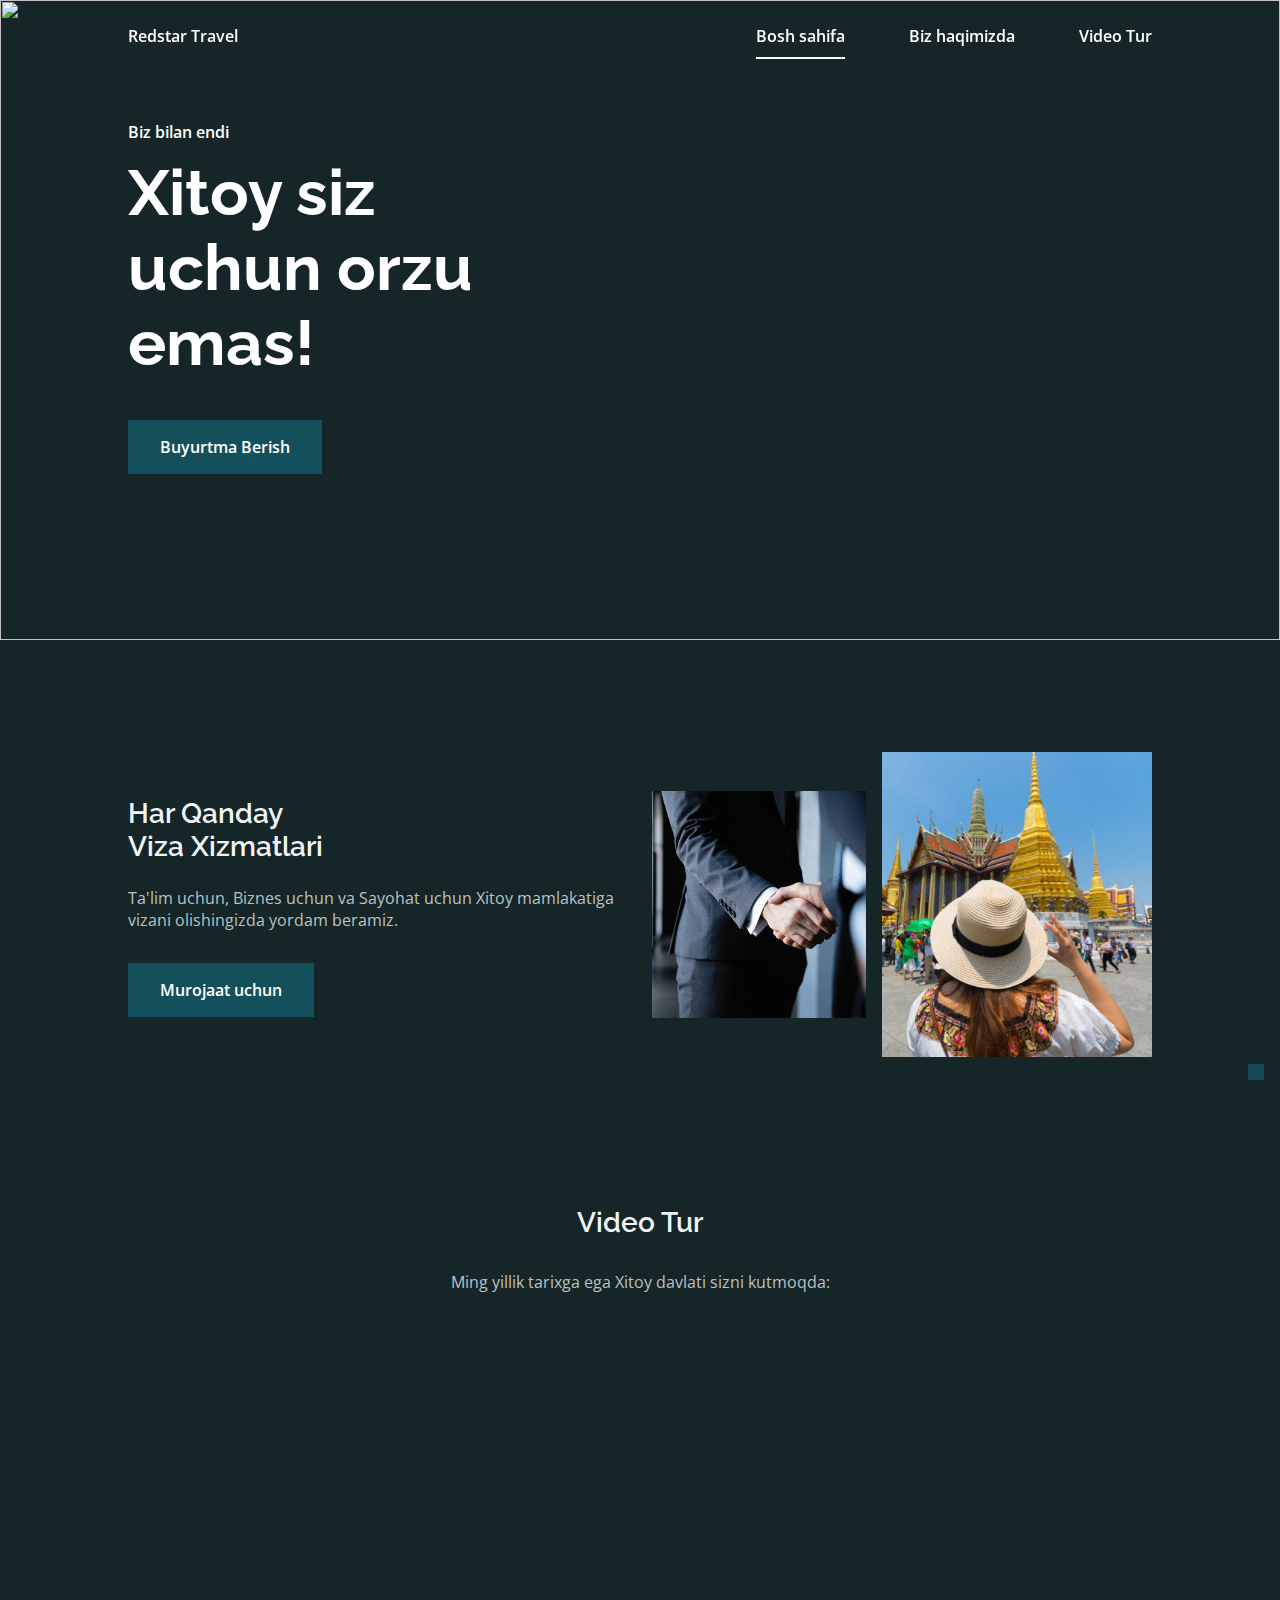
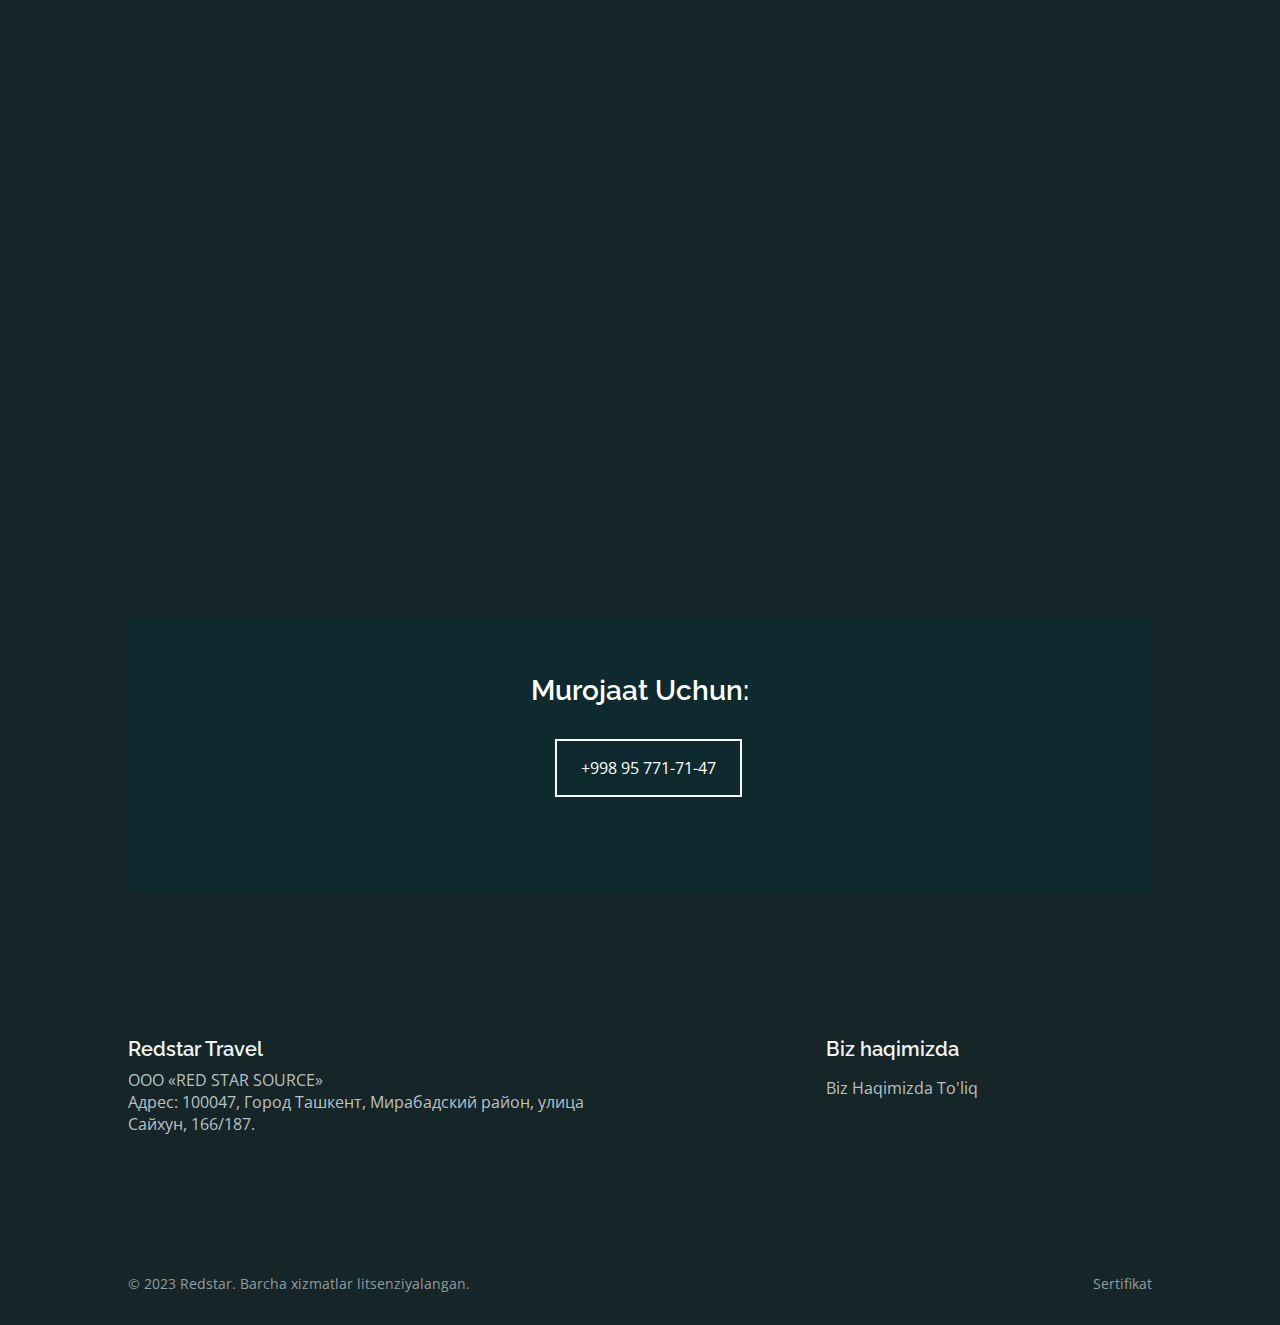
==== index.html @ 627ad2fc "Update index.html" ====
<!DOCTYPE html>
    <html lang="en">
    <head>
        <meta charset="UTF-8">
        <meta name="viewport" content="width=device-width, initial-scale=1.0">

        <link rel="shortcut icon" href="assets/img/favicon.png" type="image/png">

        <!--=============== REMIXICONS ===============-->
        <link href="https://cdn.jsdelivr.net/npm/remixicon@2.5.0/fonts/remixicon.css" rel="stylesheet">
        
        <!--=============== SWIPER CSS ===============-->
        <link rel="stylesheet" href="assets/css/swiper-bundle.min.css">

        <!--=============== CSS ===============-->
        <link rel="stylesheet" href="assets/css/styles.css">
	<link rel="stylesheet" href="assets/css/micromodal.css">
        
      

        <title>Redstar Travel</title>
    </head>
    <body>
        <header class="header" id="header">
            <nav class="nav container">
                <a href="#" class="nav__logo">Redstar Travel</a>

                <div class="nav__menu" id="nav-menu">
                    <ul class="nav__list">
                        <li class="nav__item">
                            <a href="#home" class="nav__link active-link">Bosh sahifa</a>
                        </li>
                        <li class="nav__item">
                            <a href="#about" class="nav__link">Biz haqimizda</a>
                        </li>
                        <li class="nav__item">
                            <a href="#video" class="nav__link">Video Tur</a>
                        </li>
                    </ul>

                    <i class="ri-close-line nav__close" id="nav-close"></i>
                </div>

                <div class="nav__toggle" id="nav-toggle">
                    <i class="ri-function-line"></i>
                </div>
            </nav>
        </header>

        <main class="main">
            <!--==================== HOME ====================-->
            <section class="home" id="home">
                <img src="assets/img/home1.jpg" alt="" class="home__img">

                <div class="home__container container grid">
                    <div class="home__data">
                        <span class="home__data-subtitle">Biz bilan endi</span>
                        <h1 class="home__data-title"><b>Xitoy siz <br/>uchun orzu <br/> emas!</b></h1>
<a href="#first-modal" class="tinymodal-modal button">Buyurtma Berish</a>
  <aside id="first-modal" class="tinymodal-window">
<button class="tinymodal-close" style="color: white; padding: .5rem; margin-right:1rem;">X</button>
	<div class="tinymodal-inner" style="padding: 1rem; display:flex; flex-direction:column;">
    	<a href="https://telegram.me/redstar_travel" class="button home__social-link" style="display: flex; justify-content:center; align-items:center; margin-bottom:1rem;">
<i class="ri-telegram-fill"></i>
 Telegram orqali buyurtma berish</a>
    	<a href="tel: +998957717147" class="button home__social-link" style="display: flex; justify-content:center; align-items:center;">
<i class="ri-phone-fill"></i>
 Qo'ng'iroq qilish</a>
    </div>
</aside>
                        </div>

                    <div class="home__social">
                        <a href="https://www.instagram.com/" target="_blank" class="home__social-link">
                            <i class="ri-instagram-fill"></i>
                        </a>
                    </div>
                </div>
            </section>

            <!--==================== ABOUT ====================-->
            <section class="about section" id="about">
                <div class="about__container container grid">
                    <div class="about__data">
                        <h2 class="section__title about__title">Har qanday <br> Viza xizmatlari</h2>
                        <p class="about__description">Ta'lim uchun, Biznes uchun va Sayohat uchun Xitoy mamlakatiga vizani olishingizda yordam beramiz.
                        </p>
                        <a href="#first-modal" class="tinymodal-modal button">Murojaat uchun</a>
  <aside id="first-modal" class="tinymodal-window">
<button class="tinymodal-close" style="color: white; padding: .5rem; margin-right:1rem;">X</button>
	<div class="tinymodal-inner container" style="padding: 1rem; display:flex; flex-direction:column;">
    	<a href="https://telegram.me/redstar_travel" class="button home__social-link" style="display: flex; justify-content:center; align-items:center; margin-bottom:1rem;">
<i class="ri-telegram-fill"></i>
 Telegram orqali buyurtma berish</a>
    	<a href="tel: +998957717147" class="button home__social-link" style="display: flex; justify-content:center; align-items:center;">
<i class="ri-phone-fill"></i>
 Qo'ng'iroq qilish</a>
    </div>
</aside>
                    </div>

                    <div class="about__img">
                        <div class="about__img-overlay">
                            <img src="assets/img/about1.jpg" alt="" class="about__img-one">
                        </div>

                        <div class="about__img-overlay">
                            <img src="assets/img/about2.jpg" alt="" class="about__img-two">
                        </div>
                    </div>
                </div>
            </section>
            

            <!--==================== VIDEO ====================-->
            <section class="video section" id="video">
                <h2 class="section__title">Video Tur</h2>

                <div class="video__container container">
                    <p class="video__description">Ming yillik tarixga ega Xitoy davlati sizni kutmoqda: 
                    </p>

                    <div class="video__content">
                        <iframe src="https://www.youtube.com/embed/FKgDPAq1tdo" title="Top 5 Richest Cities in China 🇨🇳 in 4K ULTRA HD 60FPS Video by Drone" frameborder="0" allow="accelerometer; autoplay; clipboard-write; encrypted-media; gyroscope; picture-in-picture; web-share" allowfullscreen></iframe>
                    </div>
                </div>
            </section>


            <!--==================== SUBSCRIBE ====================-->
            <section class="subscribe section">
                <div class="subscribe__bg">
                    <div class="subscribe__container container">
                        <h2 class="section__title subscribe__title">Murojaat uchun: </h2>
                        <a href="tel: +998957717147" class="subscribe__description">+998 95 771-71-47
                        </a>
                    </div>
                </div>
            </section>
            

        <!--==================== FOOTER ====================-->
        <footer class="footer section">
            <div class="footer__container container grid">
                <div class="footer__content grid">
                    <div class="footer__data">
                        <h3 class="footer__title">Redstar Travel</h3>
                        <p class="footer__description">OOO «RED STAR SOURCE» <br/>
                            Адрес: 100047, Город Ташкент, Мирабадский район, улица Сайхун, 166/187. 
                        </p>
                        <div>
                            <a href="https://www.instagram.com/" target="_blank" class="footer__social">
                                <i class="ri-instagram-fill"></i>
                            </a>
                        </div>
                    </div>
    
                    <div class="footer__data">
                        <h3 class="footer__subtitle">Biz haqimizda</h3>
                        <ul>
                            <li class="footer__item">
                                <a href="#about" class="footer__link">Biz Haqimizda To'liq</a>
                            </li>
                        </ul>
                    </div>
    
                </div>

                <div class="footer__rights">
                    <p class="footer__copy">&#169; 2023 Redstar. Barcha xizmatlar litsenziyalangan.</p>
                    <div class="footer__terms">
                        <a href="/assets/img/sertifikat.pdf" class="footer__terms-link">Sertifikat</a>
                    </div>
                </div>
            </div>
        </footer>
	
            <!--========== SCROLL UP ==========-->
            <a href="#" class="scrollup" id="scroll-up">
                <i class="ri-arrow-up-line scrollup__icon"></i>
            </a>
    
            <!--=============== SCROLL REVEAL===============-->
            <script src="assets/js/scrollreveal.min.js"></script>
		<script>
var links = document.querySelectorAll('a.tinymodal-modal');

for (var i = 0; links.length > i; i++) {
  links[i].addEventListener("click", function(event){  // callback
    event.preventDefault();
    var element = this.getAttribute("href");
    tinyModal.openModal(element, function(){
    });
  });
}
</script>
            
            <!--=============== SWIPER JS ===============-->
            <script src="assets/js/swiper-bundle.min.js"></script>
    
            <!--=============== MAIN JS ===============-->
            <script src="assets/js/main.js"></script>
  <script src="assets/js/micromodal.js"></script>
    </body>
</html>
---- assets/css/styles.css ----
/*=============== GOOGLE FONTS ===============*/
@import url("https://fonts.googleapis.com/css2?family=Open+Sans:wght@400;600&family=Raleway:wght@500;600;700&display=swap");

/*=============== VARIABLES CSS ===============*/
:root {
  --header-height: 3rem;

  /*========== Colors ==========*/
  /* Change favorite color to match images */
  /*Green dark 190 - Green 171 - Grren Blue 200*/
  --hue-color: 190;

  /* HSL color mode */
  --first-color: hsl(var(--hue-color), 64%, 22%);
  --first-color-second: hsl(var(--hue-color), 64%, 22%);
  --first-color-alt: hsl(var(--hue-color), 64%, 15%);
  --title-color: hsl(var(--hue-color), 64%, 18%);
  --text-color: hsl(var(--hue-color), 24%, 35%);
  --text-color-light: hsl(var(--hue-color), 8%, 60%);
  --input-color: hsl(var(--hue-color), 24%, 97%);
  --body-color: hsl(var(--hue-color), 100%, 99%);
  --white-color: #FFF;
  --scroll-bar-color: hsl(var(--hue-color), 12%, 90%);
  --scroll-thumb-color: hsl(var(--hue-color), 12%, 75%);

  /*========== Font and typography ==========*/
  --body-font: 'Open Sans', sans-serif;
  --title-font: 'Raleway', sans-serif;
  --biggest-font-size: 2.5rem;
  --h1-font-size: 1.5rem;
  --h2-font-size: 1.25rem;
  --h3-font-size: 1rem;
  --normal-font-size: .938rem;
  --small-font-size: .813rem;
  --smaller-font-size: .75rem;

  /*========== Font weight ==========*/
  --font-medium: 500;
  --font-semi-bold: 600;

  /*========== Margenes Bottom ==========*/
  --mb-0-25: .25rem;
  --mb-0-5: .5rem;
  --mb-0-75: .75rem;
  --mb-1: 1rem;
  --mb-1-25: 1.25rem;
  --mb-1-5: 1.5rem;
  --mb-2: 2rem;
  --mb-2-5: 2.5rem;

  /*========== z index ==========*/
  --z-tooltip: 10;
  --z-fixed: 100;

  /*========== Hover overlay ==========*/
  --img-transition: .3s;
  --img-hidden: hidden;
  --img-scale: scale(1.1);
}

@media screen and (min-width: 968px) {
  :root {
    --biggest-font-size: 4rem;
    --h1-font-size: 2.25rem;
    --h2-font-size: 1.75rem;
    --h3-font-size: 1.25rem;
    --normal-font-size: 1rem;
    --small-font-size: .875rem;
    --smaller-font-size: .813rem;
  }
}

/*========== Variables Dark theme ==========*/
body {
  --first-color-second: hsl(var(--hue-color), 54%, 12%);
  --title-color: hsl(var(--hue-color), 24%, 95%);
  --text-color: hsl(var(--hue-color), 8%, 75%);
  --input-color: hsl(var(--hue-color), 29%, 16%);
  --body-color: hsl(var(--hue-color), 29%, 12%);
  --scroll-bar-color: hsl(var(--hue-color), 12%, 48%);
  --scroll-thumb-color: hsl(var(--hue-color), 12%, 36%);
}

/*========== Button Dark/Light ==========*/
.nav__dark {
  display: flex;
  align-items: center;
  column-gap: 2rem;
  position: absolute;
  left: 3rem;
  bottom: 4rem;
}

.change-theme, .change-theme-name {
  color: var(--text-color);
}

.change-theme {
  cursor: pointer;
  font-size: 1rem;
}

.change-theme-name {
  font-size: var(--small-font-size);
}

/*=============== BASE ===============*/
* {
  box-sizing: border-box;
  padding: 0;
  margin: 0;
}

html {
  scroll-behavior: smooth;
}

body {
  margin: var(--header-height) 0 0 0;
  font-family: var(--body-font);
  font-size: var(--normal-font-size);
  background-color: var(--body-color);
  color: var(--text-color);
}

h1, h2, h3 {
  color: var(--title-color);
  font-weight: var(--font-semi-bold);
  font-family: var(--title-font);
}

ul {
  list-style: none;
}

a {
  text-decoration: none;
}

img,
video {
  max-width: 100%;
  height: auto;
}

button,
input {
  border: none;
  font-family: var(--body-font);
  font-size: var(--normal-font-size);
}

button {
  cursor: pointer;
}

input {
  outline: none;
}

.main {
  overflow-x: hidden;
}

/*=============== REUSABLE CSS CLASSES ===============*/
.section {
  padding: 4.5rem 0 2.5rem;
}

.section__title {
  font-size: var(--h2-font-size);
  color: var(--title-color);
  text-align: center;
  text-transform: capitalize;
  margin-bottom: var(--mb-2);
}

.container {
  max-width: 968px;
  margin-left: var(--mb-1);
  margin-right: var(--mb-1);
}

.grid {
  display: grid;
  gap: 1.5rem;
}

/*=============== HEADER ===============*/
.header {
  width: 100%;
  position: fixed;
  top: 0;
  left: 0;
  z-index: var(--z-fixed);
  background-color: transparent;
}

/*=============== NAV ===============*/
.nav {
  height: var(--header-height);
  display: flex;
  justify-content: space-between;
  align-items: center;
}

.nav__logo, .nav__toggle {
  color: var(--white-color);
}

.nav__logo {
  font-weight: var(--font-semi-bold);
}

.nav__toggle {
  font-size: 1.2rem;
  cursor: pointer;
}

.nav__menu {
  position: relative;
}

@media screen and (max-width: 767px) {
  .nav__menu {
    position: fixed;
    background-color: var(--body-color);
    top: 0;
    right: -100%;
    width: 70%;
    height: 100%;
    box-shadow: -1px 0 4px rgba(14, 55, 63, 0.15);
    padding: 3rem;
    transition: .4s;
  }
}

.nav__list {
  display: flex;
  flex-direction: column;
  row-gap: 2.5rem;
}

.nav__link {
  color: var(--text-color-light);
  font-weight: var(--font-semi-bold);
  text-transform: uppercase;
}

.nav__link:hover {
  color: var(--text-color);
}

.nav__close {
  position: absolute;
  top: .75rem;
  right: 1rem;
  font-size: 1.5rem;
  color: var(--title-color);
  cursor: pointer;
}

/* show menu */
.show-menu {
  right: 0;
}

/* Change background header */
.scroll-header {
  background-color: var(--body-color);
  box-shadow: 0 0 4px rgba(14, 55, 63, 0.15);
}

.scroll-header .nav__logo,
.scroll-header .nav__toggle {
  color: var(--title-color);
}

/* Active link */
.active-link {
  position: relative;
  color: var(--title-color);
}

.active-link::before {
  content: '';
  position: absolute;
  background-color: var(--title-color);
  width: 100%;
  height: 2px;
  bottom: -.75rem;
  left: 0;
}

/*=============== HOME ===============*/
.home__img {
  position: absolute;
  top: 0;
  left: 0;
  width: 100%;
  height: 100vh;
  object-fit: cover;
  object-position: 83%;
}

.home__container {
  position: relative;
  height: calc(100vh - var(--header-height));
  align-content: center;
  row-gap: 3rem;
}

.home__data-subtitle, 
.home__data-title, 
.home__social-link, 
.home__info {
  color: var(--white-color);
}

.home__data-subtitle {
  display: block;
  font-weight: var(--font-semi-bold);
  margin-bottom: var(--mb-0-75);
}

.home__data-title {
  font-size: var(--biggest-font-size);
  font-weight: var(--font-medium);
  margin-bottom: var(--mb-2-5);
}

.home__social {
  display: flex;
  flex-direction: column;
  row-gap: 1.5rem;
}

.home__social-link {
  font-size: 1.2rem;
  width: max-content;
}

.home__info {
  background-color: var(--first-color);
  display: flex;
  padding: 1.5rem 1rem;
  align-items: center;
  column-gap: .5rem;
  position: absolute;
  right: 0;
  bottom: 1rem;
  width: 228px;
}

.home__info-title {
  display: block;
  font-size: var(--small-font-size);
  font-weight: var(--font-semi-bold);
  margin-bottom: var(--mb-0-75);
}

.home__info-button {
  font-size: var(--smaller-font-size);
}

.home__info-overlay {
  overflow: var(--img-hidden);
}

.home__info-img {
  width: 145px;
  transition: var(--img-transition);
}

.home__info-img:hover {
  transform: var(--img-scale);
}

/*=============== BUTTONS ===============*/
.button {
  display: inline-block;
  background-color: var(--first-color);
  color: var(--white-color);
  padding: 1rem 2rem;
  font-weight: var(--font-semi-bold);
  transition: .3s;
}

.button:hover {
  background-color: var(--first-color-alt);
}

.button--flex {
  display: flex;
  align-items: center;
  column-gap: .25rem;
}

.button--link {
  background: none;
  padding: 0;
}

.button--link:hover {
  background: none;
}

/*=============== ABOUT ===============*/
.about__data {
  text-align: center;
}

.about__container {
  row-gap: 2.5rem;
}

.about__description {
  margin-bottom: var(--mb-2);
}

.about__img {
  display: flex;
  column-gap: 1rem;
  align-items: center;
  justify-content: center;
}

.about__img-overlay {
  overflow: var(--img-hidden);
}

.about__img-one {
  width: 130px;
}

.about__img-two {
  width: 180px;
}

.about__img-one, 
.about__img-two {
  transition: var(--img-transition);
}

.about__img-one:hover, 
.about__img-two:hover {
  transform: var(--img-scale);
}

/*=============== DISCOVER ===============*/
.discover__card {
  position: relative;
  width: 200px;
  overflow: var(--img-hidden);
}

.discover__data {
  position: absolute;
  bottom: 1.5rem;
  left: 1rem;
}

.discover__title, 
.discover__description {
  color: var(--white-color);
}

.discover__title {
  font-size: var(--h3-font-size);
  margin-bottom: var(--mb-0-25);
}

.discover__description {
  display: block;
  font-size: var(--smaller-font-size);
}

.discover__img {
  transition: var(--img-transition);
}

.discover__img:hover {
  transform: var(--img-scale);
}

.swiper-container-3d .swiper-slide-shadow-left,
.swiper-container-3d .swiper-slide-shadow-right {
  background-image: none;
}

/*=============== EXPERIENCE ===============*/
.experience__container {
  row-gap: 2.5rem;
  justify-content: center;
  justify-items: center;
}

.experience__content {
  grid-template-columns: repeat(3, 1fr);
  column-gap: 1rem;
  justify-items: center;
  padding: 0 2rem;
}

.experience__number {
  font-size: var(--h2-font-size);
  font-weight: var(--font-semi-bold);
  margin-bottom: var(--mb-0-5);
}

.experience__description {
  font-size: var(--small-font-size);
}

.experience__img {
  position: relative;
  padding-bottom: 2rem;
}

.experience__img-one, 
.experience__img-two {
  transition: var(--img-transition);
}

.experience__img-one:hover, 
.experience__img-two:hover {
  transform: var(--img-scale);
}

.experience__overlay {
  overflow: var(--img-hidden);
}

.experience__overlay:nth-child(1) {
  width: 263px;
  margin-right: 2rem;
}

.experience__overlay:nth-child(2) {
  width: 120px;
  position: absolute;
  top: 2rem;
  right: 0;
}

/*=============== VIDEO ===============*/
.video__container {
  padding-bottom: 1rem;
}

.video__description {
  text-align: center;
  margin-bottom: var(--mb-2-5);
}

.video__content {
  position: relative;
}

.video__button {
  position: absolute;
  right: 1rem;
  bottom: -1rem;
  padding: 1rem 1.5rem;
}

.video__button-icon {
  font-size: 1.2rem;
}

/*=============== PLACES ===============*/
.place__card, .place__img {
  height: 230px;
}

.place__container {
  grid-template-columns: repeat(2, max-content);
  justify-content: center;
}

.place__card {
  position: relative;
  overflow: var(--img-hidden);
}

.place__card:hover .place__img {
  transform: var(--img-scale);
}

.place__img {
  transition: var(--img-transition);
}

.place__content, .place__title {
  color: var(--white-color);
}

.place__content {
  position: absolute;
  top: 0;
  left: 0;
  width: 100%;
  height: 100%;
  display: flex;
  flex-direction: column;
  justify-content: space-between;
  padding: .75rem .75rem 1rem;
}

.place__rating {
  align-self: flex-end;
  display: flex;
  align-items: center;
}

.place__rating-icon {
  font-size: .75rem;
  margin-right: var(--mb-0-25);
}

.place__rating-number {
  font-size: var(--small-font-size);
}

.place__subtitle, .place__price {
  display: block;
}

.place__title {
  font-size: var(--h3-font-size);
  margin-bottom: var(--mb-0-25);
}

.place__subtitle {
  font-size: var(--smaller-font-size);
  margin-bottom: var(--mb-1-25);
}

.place__button {
  position: absolute;
  right: 0;
  bottom: 0;
  padding: .75rem 1rem;
}

/*=============== SUBSCRIBE ===============*/
.subscribe__bg {
  background-color: var(--first-color-second);
  padding: 2.5rem 0;
}
iframe{
  height: 720px;
  width: 1280px;
}
.subscribe__title, 
.subscribe__description {
  color: var(--white-color);
}

.subscribe__description {
  text-align: center;
  border: 2px solid #fff;
  padding: 1rem 1.5rem;
  margin-bottom: var(--mb-2-5);
}

.subscribe__form {
  background-color: var(--input-color);
  padding: .5rem;
  display: flex;
  justify-content: space-between;
}

.subscribe__input {
  width: 70%;
  padding-right: .5rem;
  background-color: var(--input-color);
  color: var(--text-color);
}

.subscribe__input::placeholder {
  color: var(--text-color);
}

/*=============== SPONSORS ===============*/
.sponsor__container {
  grid-template-columns: repeat(auto-fit, minmax(110px, 1fr));
  justify-items: center;
  row-gap: 3.5rem;
}

.sponsor__content:hover .sponsor__img {
  filter: invert(0.5);
}

.sponsor__img {
  width: 90px;
  filter: invert(0.7);
  transition: var(--img-transition);
}

/*=============== FOOTER ===============*/
.footer__container {
  row-gap: 5rem;
}

.footer__content {
  grid-template-columns: repeat(auto-fit, minmax(220px, 1fr));
  row-gap: 2rem;
}

.footer__title, 
.footer__subtitle {
  font-size: var(--h3-font-size);
}

.footer__title {
  margin-bottom: var(--mb-0-5);
}

.footer__description {
  margin-bottom: var(--mb-2);
}

.footer__social {
  font-size: 1.25rem;
  color: var(--title-color);
  margin-right: var(--mb-1-25);
}

.footer__subtitle {
  margin-bottom: var(--mb-1);
}

.footer__item {
  margin-bottom: var(--mb-0-75);
}

.footer__link {
  color: var(--text-color);
}

.footer__link:hover {
  color: var(--title-color);
}

.footer__rights {
  display: flex;
  flex-direction: column;
  row-gap: 1.5rem;
  text-align: center;
}

.footer__copy, .footer__terms-link {
  font-size: var(--small-font-size);
  color: var(--text-color-light);
}

.footer__terms {
  display: flex;
  column-gap: 1.5rem;
  justify-content: center;
}

.footer__terms-link:hover {
  color: var(--text-color);
}

/*========== SCROLL UP ==========*/
.scrollup {
  position: fixed;
  right: 1rem;
  bottom: -20%;
  background-color: var(--first-color);
  padding: .5rem;
  display: flex;
  opacity: .9;
  z-index: var(--z-tooltip);
  transition: .4s;
}

.scrollup:hover {
  background-color: var(--first-color-alt);
  opacity: 1;
}

.scrollup__icon {
  color: var(--white-color);
  font-size: 1.2rem;
}

/* Show scroll */
.show-scroll {
  bottom: 5rem;
}

/*=============== SCROLL BAR ===============*/
::-webkit-scrollbar {
  width: .60rem;
  background-color: var(--scroll-bar-color);
}

::-webkit-scrollbar-thumb {
  background-color: var(--scroll-thumb-color);
}

::-webkit-scrollbar-thumb:hover {
  background-color: var(--text-color-light);
}

/*=============== MEDIA QUERIES ===============*/
/* For small devices */
@media screen and (max-width: 340px) {
  .place__container {
    grid-template-columns: max-content;
    justify-content: center;
  }
  .experience__content {
    padding: 0;
  }
  .experience__overlay:nth-child(1) {
    width: 190px;
  }
  .experience__overlay:nth-child(2) {
    width: 80px;
  }
  .home__info {
    width: 190px;
    padding: 1rem;
  }
  .experience__img,
  .video__container {
    padding: 0;
  }
  .subscribe__container{
    text-align: center;
    display: flex;
    flex-direction: column;
    justify-content: center;
    align-items: center;
  }
  iframe{
    height: 240px;
    width: 360px;
  }
}

@media (max-width:480px) {
  .place__container {
    grid-template-columns: max-content;
    justify-content: center;
  }
  .experience__content {
    padding: 0;
  }
  .experience__overlay:nth-child(1) {
    width: 190px;
  }
  .experience__overlay:nth-child(2) {
    width: 80px;
  }
  .home__info {
    width: 190px;
    padding: 1rem;
  }
  .experience__img,
  .video__container {
    padding: 0;
  }
  .subscribe__container{
    text-align: center;
    display: flex;
    flex-direction: column;
    justify-content: center;
    align-items: center;
  }
  iframe{
    height: 240px;
    width: 100%;
  }
}
@media (min-width:481px) and (max-width:567px) {
  .place__container {
    grid-template-columns: max-content;
    justify-content: center;
  }
  .experience__content {
    padding: 0;
  }
  .experience__overlay:nth-child(1) {
    width: 190px;
  }
  .experience__overlay:nth-child(2) {
    width: 80px;
  }
  .home__info {
    width: 190px;
    padding: 1rem;
  }
  .experience__img,
  .video__container {
    padding: 0;
  }
  .subscribe__container{
    text-align: center;
    display: flex;
    flex-direction: column;
    justify-content: center;
    align-items: center;
  }
  iframe{
    height: 360px;
    width: 100%;
  }
}
/* For medium devices */
@media screen and (min-width: 568px) {
  .video__container {
    display: grid;
    grid-template-columns: .6fr;
    justify-content: center;
  }
  .place__container {
    grid-template-columns: repeat(3, max-content);
  }
  .subscribe__form {
    width: 470px;
    margin: 0 auto;
  }
  .subscribe__container{
    text-align: center;
    display: flex;
    flex-direction: column;
    justify-content: center;
    align-items: center;
  }
  iframe{
    height: 360px;
    width: 100%;
  }
}

@media screen and (min-width: 768px) {
  body {
    margin: 0;
  }
  .nav {
    height: calc(var(--header-height) + 1.5rem);
  }
  .nav__link {
    color: var(--white-color);
    text-transform: initial;
  }
  .nav__link:hover {
    color: var(--white-color);
  }
  .nav__dark {
    position: initial;
  }
  .nav__menu {
    display: flex;
    column-gap: 1rem;
  }
  .nav__list {
    flex-direction: row;
    column-gap: 4rem;
  }
  .nav__toggle, .nav__close {
    display: none;
  }
  .change-theme-name {
    display: none;
  }
  .change-theme {
    color: var(--white-color);
  }
  .active-link::before {
    background-color: var(--white-color);
  }
  .scroll-header .nav__link {
    color: var(--text-color);
  }
  .scroll-header .active-link {
    color: var(--title-color);
  }
  .scroll-header .active-link::before {
    background-color: var(--title-color);
  }
  .scroll-header .change-theme {
    color: var(--text-color);
  }
  .section {
    padding: 7rem 0 2rem;
  }
  .home__container {
    height: 100vh;
    grid-template-rows: 1.8fr .5fr;
  }
  .home__data {
    align-self: flex-end;
  }
  .home__social {
    flex-direction: row;
    align-self: flex-end;
    margin-bottom: 3rem;
    column-gap: 2.5rem;
  }
  .home__info {
    bottom: 3rem;
  }
  .about__container {
    grid-template-columns: repeat(2, 1fr);
    align-items: center;
  }
  .about__data, .about__title {
    text-align: initial;
  }
  .about__title {
    margin-bottom: var(--mb-1-5);
  }
  .about__description {
    margin-bottom: var(--mb-2);
  }
  .discover__container {
    width: 610px;
    margin-left: auto;
    margin-right: auto;
  }
  .discover__container,
  .place__container {
    padding-top: 2rem;
  }
  .experience__overlay:nth-child(1) {
    width: 363px;
    margin-right: 4rem;
  }
  .experience__overlay:nth-child(2) {
    width: 160px;
  }
  .subscribe__bg {
    background: none;
    padding: 0;
  }
  .subscribe__container {
    background-color: var(--first-color-second);
    padding: 3.5rem 0;
    text-align: center;
    display: flex;
    flex-direction: column;
    justify-content: center;
    align-items: center;
  }
  .subscribe__description{
    margin-left: 1rem;
  }
  .subscribe__input {
    padding: 0 .5rem;
  }
  .footer__rights {
    flex-direction: row;
    justify-content: space-between;
  }
  iframe{
    height: 480px;
    width: 720px;
  }
}

/* For large devices */
@media (min-width: 1024px) {
  .container {
    margin-left: auto;
    margin-right: auto;
  }
  .home__container {
    grid-template-rows: 2fr .5fr;
  }
  .home__info {
    width: 328px;
    grid-template-columns: 1fr 2fr;
    column-gap: 2rem;
  }
  .home__info-title {
    font-size: var(--normal-font-size);
  }
  .home__info-img {
    width: 240px;
  }
  .about__img-one {
    width: 230px;
  }
  .about__img-two {
    width: 290px;
  }
  .discover__card {
    width: 237px;
  }
  .discover__container {
    width: 700px;
  }
  .discover__data {
    left: 1.5rem;
    bottom: 2rem;
  }
  .discover__title {
    font-size: var(--h2-font-size);
  }
  .experience__content {
    margin: var(--mb-1) 0;
    column-gap: 3.5rem;
  }
  .experience__overlay:nth-child(1) {
    width: 463px;
    margin-right: 7rem;
  }
  .experience__overlay:nth-child(2) {
    width: 220px;
    top: 3rem;
  }
  .video__container {
    grid-template-columns: .7fr;
  }
  .video__description {
    padding: 0 8rem;
  }
  .place__container {
    gap: 3rem 2rem;
  }
  .place__card, .place__img {
    height: 263px;
  }
  .footer__content {
    justify-items: center;
  }
  iframe{
    height: 480px;
    width: 640px;
  }
}

@media screen and (min-width: 1200px) {
  .container {
    max-width: 1024px;
  }
  iframe{
    height: 720px;
    width: 1028px;
  }
}

/* For tall screens on mobiles y desktop*/
@media screen and (min-height: 721px) {
  body {
    margin: 0;
  }
  .home__container, .home__img {
    height: 640px;
  }
}
---- assets/css/micromodal.css ----
/*!
 * Base Functionalities
 * whitouth this tinyModal probably won't work as spected
**/
.tinymodal-cover {
  position: fixed;
  width: 100%;
  height: 100%;
  top: 0;
  left: 0;
  z-index: 1;
  visibility: hidden;
  opacity: 0; }

.tinymodal-window {
  position: fixed;
  left: 50%;
  top: 50%;
  visibility: hidden;
  opacity: 0;
  z-index: 2; }

.tinymodal-inner {
  position: relative;
  height: 100%;
  overflow-y: auto; }

.tinymodal-active .tinymodal-cover {
  visibility: visible;
  opacity: 1; }

.tinymodal-active .tinymodal-window-open {
  visibility: visible;
  opacity: 1; }

/*!
 * Base Design
 * can be overriden by your own styles in this or your stylesheed
**/
.tinymodal-cover {
  background: rgba(0, 0, 0, 0.5); }

.tinymodal-window {
  padding: 20px;
  background: white;
  box-shadow: rgba(0, 0, 0, 0.5) 0 0 20px;
  border-radius: 3px;
  color: #333;
  transform: translate(-50%, -50%) scale(0.9); }

.tinymodal-active .tinymodal-window-open {
  transform: translate(-50%, -50%) scale(1); }

.tinymodal-window-open .tinymodal-close,
.tinymodal-window-open button {
  background-color: #91cd85; }

.tinymodal-ready .tinymodal-window,
.tinymodal-ready .tinymodal-cover {
  transition: 0.3s all ease-in-out; }
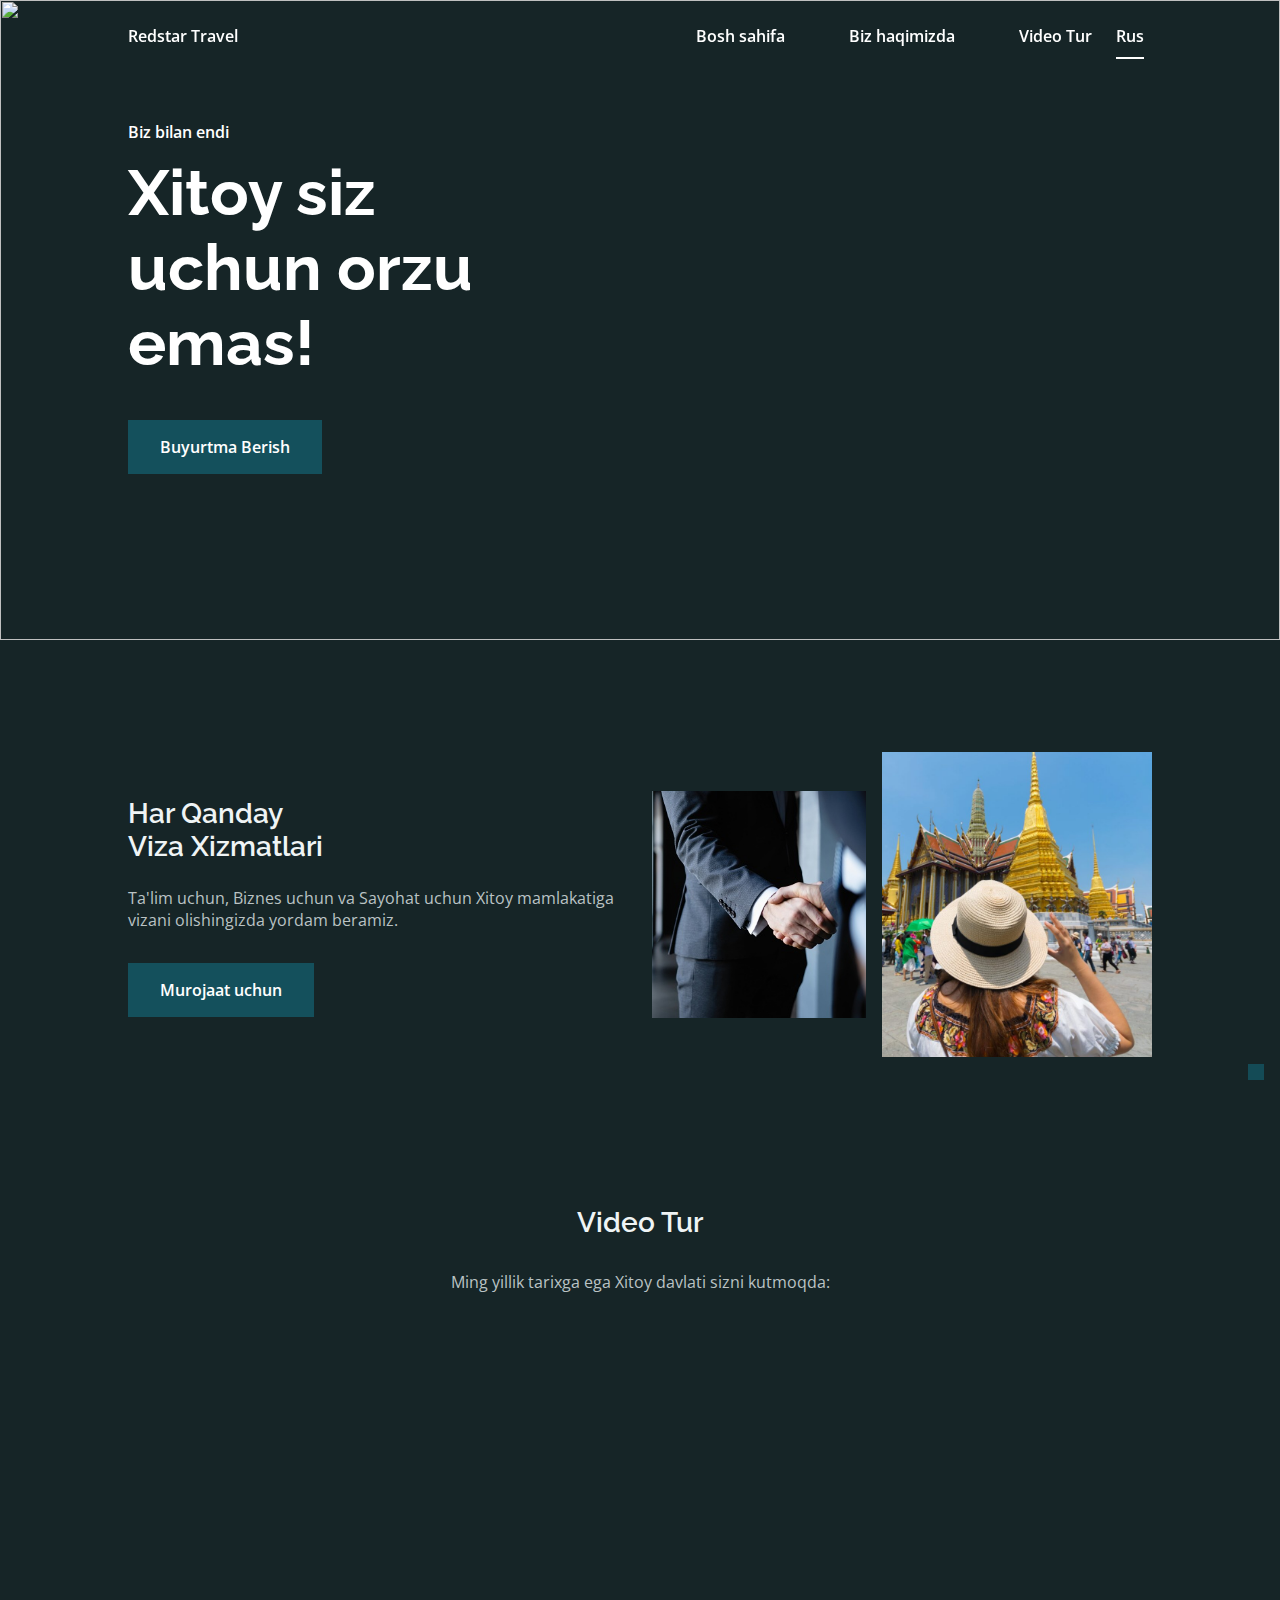
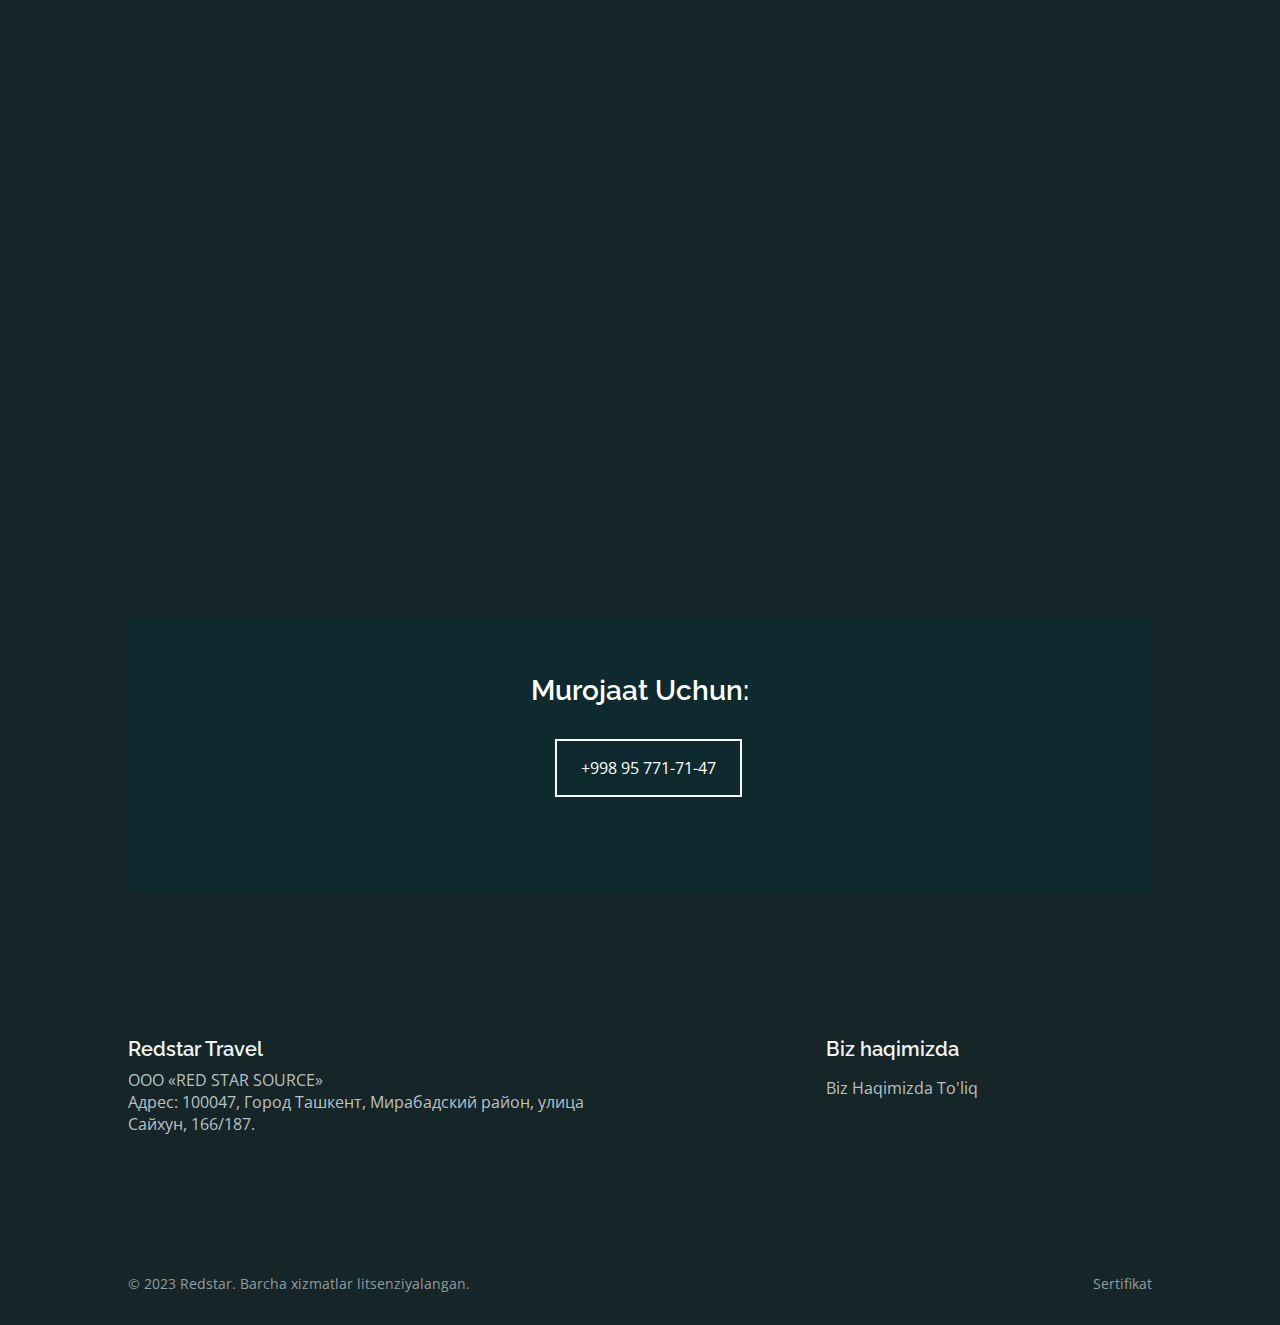
==== commit 7da6df5a: "Update index.html" ====
--- a/index.html
+++ b/index.html
@@ -28,7 +28,7 @@
                 <div class="nav__menu" id="nav-menu">
                     <ul class="nav__list">
                         <li class="nav__item">
-                            <a href="#home" class="nav__link active-link">Bosh sahifa</a>
+                            <a href="#home" class="nav__link">Bosh sahifa</a>
                         </li>
                         <li class="nav__item">
                             <a href="#about" class="nav__link">Biz haqimizda</a>
@@ -37,6 +37,12 @@
                             <a href="#video" class="nav__link">Video Tur</a>
                         </li>
                     </ul>
+
+                     <div class="nav__dark">
+                        <!-- Theme change button -->
+                        <span class="change-theme-name">Tilni tanlang:</span>
+			<a href="rus.html" class="nav__link active-link" style="margin: 0 .5rem;">Rus</a>
+                    </div>
 
                     <i class="ri-close-line nav__close" id="nav-close"></i>
                 </div>
@@ -88,7 +94,7 @@
                         <a href="#first-modal" class="tinymodal-modal button">Murojaat uchun</a>
   <aside id="first-modal" class="tinymodal-window">
 <button class="tinymodal-close" style="color: white; padding: .5rem; margin-right:1rem;">X</button>
-	<div class="tinymodal-inner container" style="padding: 1rem; display:flex; flex-direction:column;">
+	<div class="tinymodal-inner" style="padding: 1rem; display:flex; flex-direction:column;">
     	<a href="https://telegram.me/redstar_travel" class="button home__social-link" style="display: flex; justify-content:center; align-items:center; margin-bottom:1rem;">
 <i class="ri-telegram-fill"></i>
  Telegram orqali buyurtma berish</a>
--- a/assets/css/micromodal.css
+++ b/assets/css/micromodal.css
@@ -48,8 +48,7 @@
   color: #333;
   transform: translate(-50%, -50%) scale(0.9); }
 
-.tinymodal-active .tinymodal-window-open {
-  transform: translate(-50%, -50%) scale(1); }
+ 
 
 .tinymodal-window-open .tinymodal-close,
 .tinymodal-window-open button {
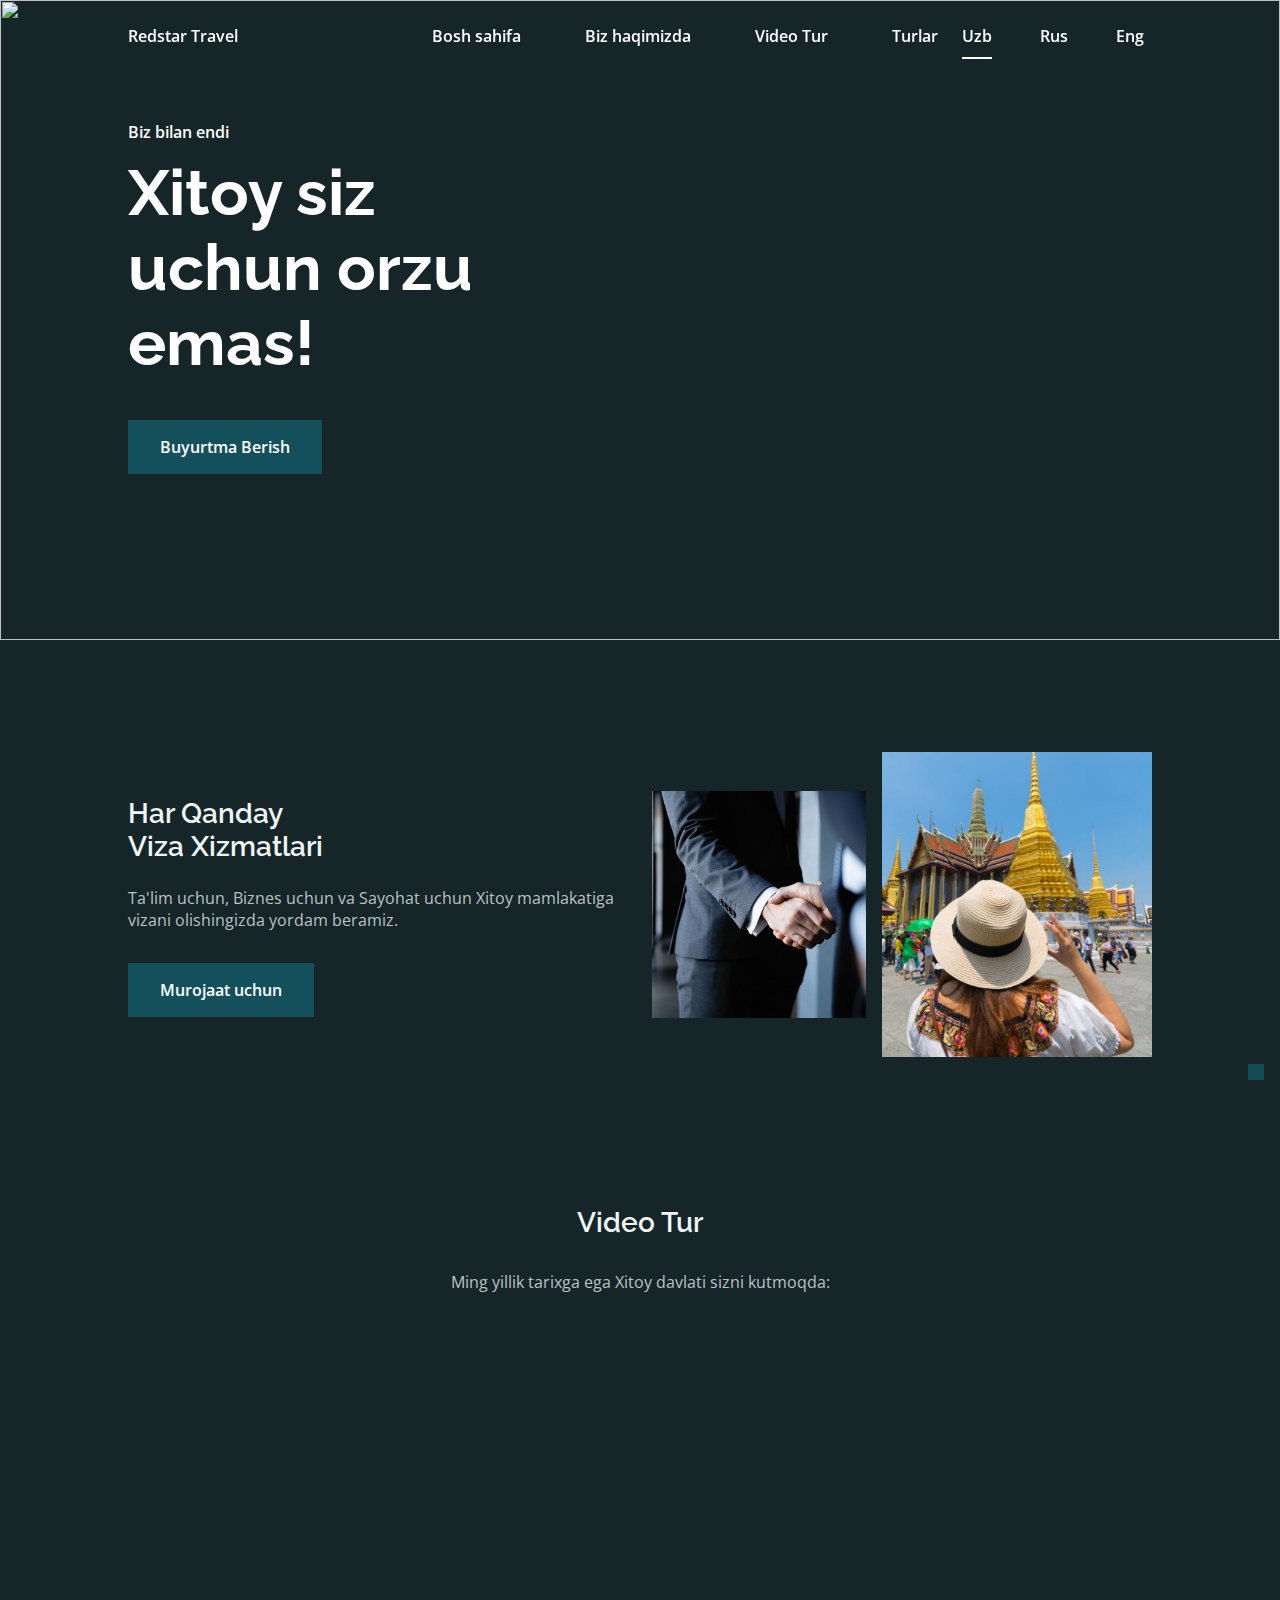
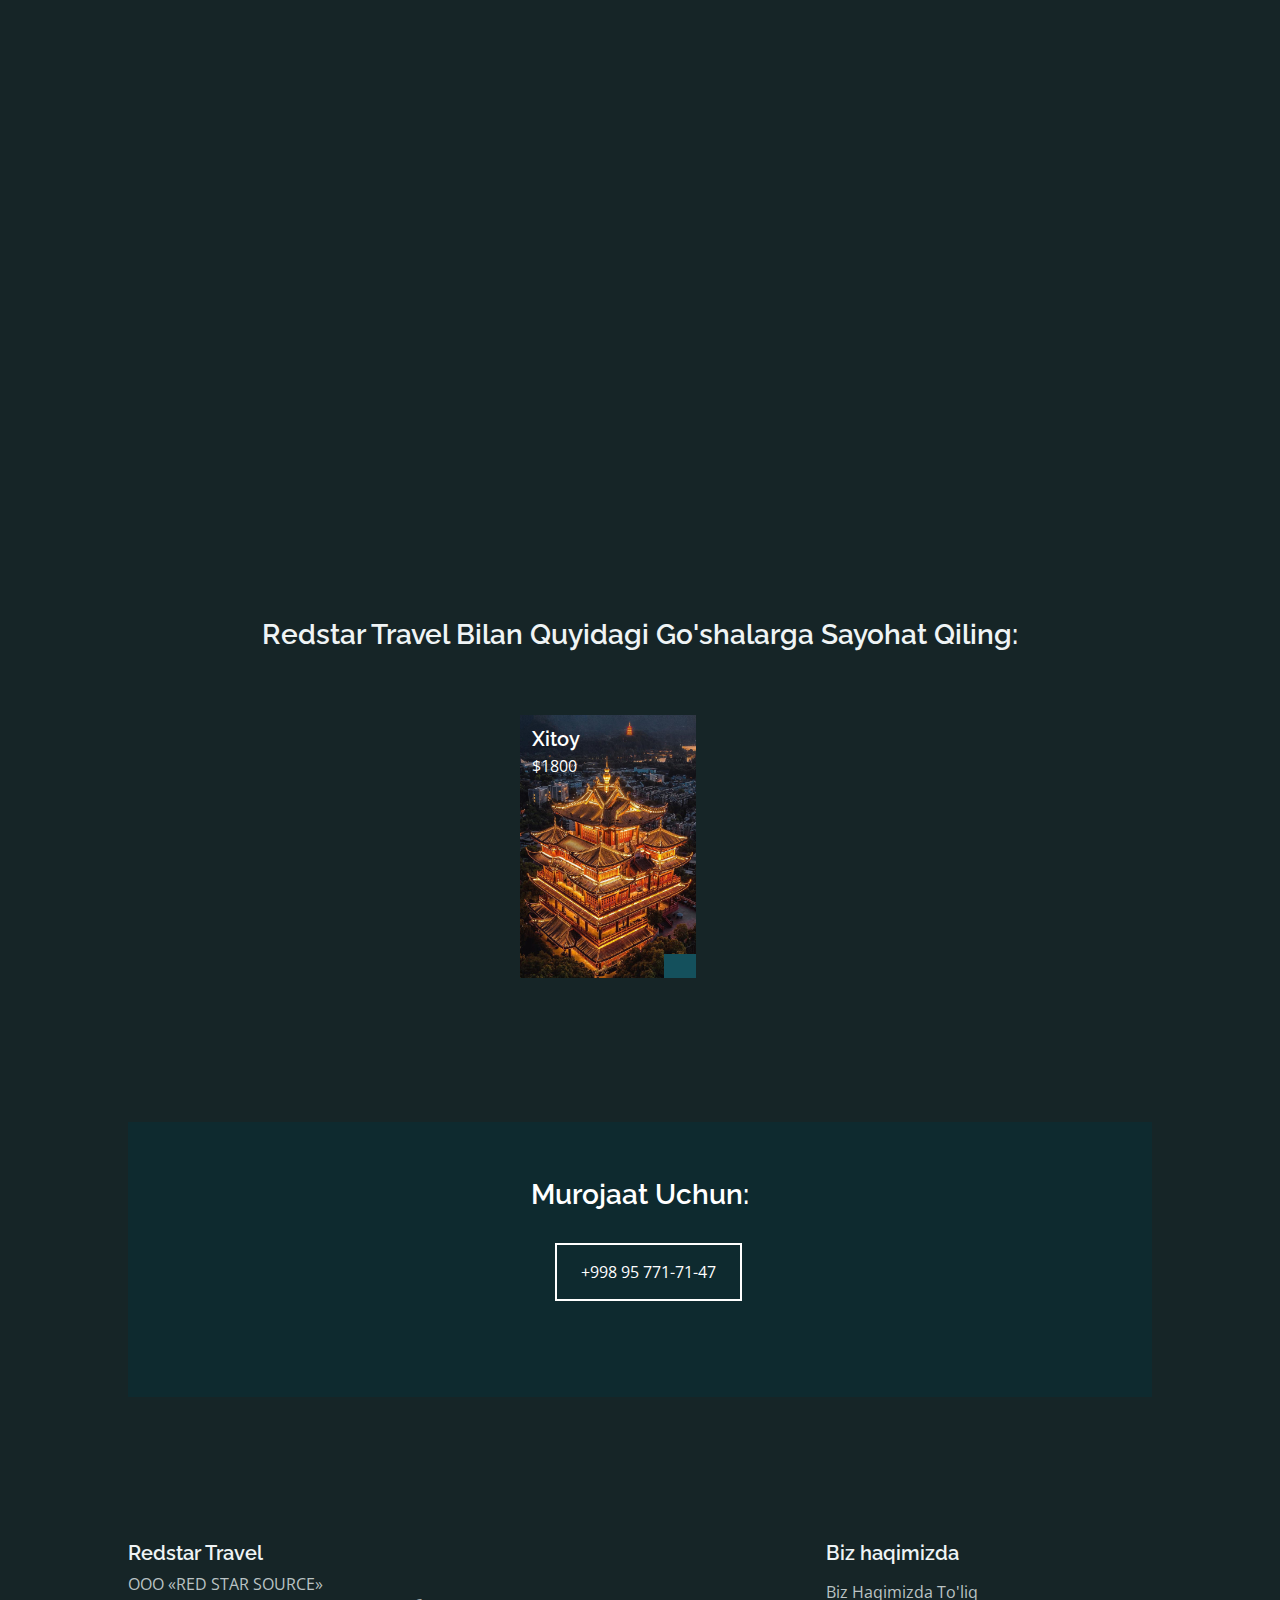
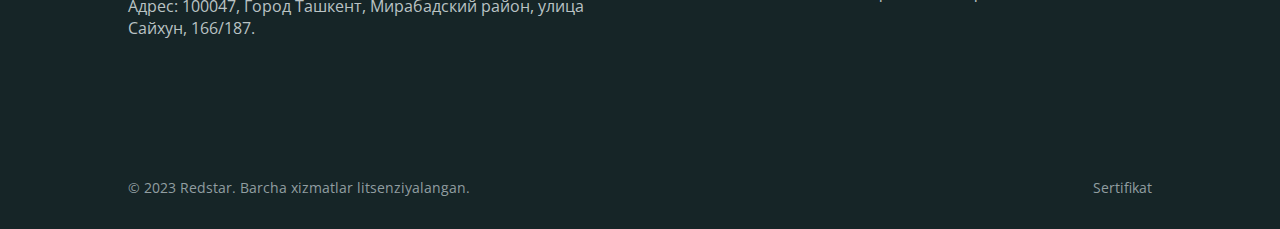
==== commit 6c0238f3: "tugadi" ====
--- a/index.html
+++ b/index.html
@@ -36,12 +36,17 @@
                         <li class="nav__item">
                             <a href="#video" class="nav__link">Video Tur</a>
                         </li>
+                        <li class="nav__item">
+                            <a href="#place" class="nav__link">Turlar</a>
+                        </li>
                     </ul>
 
                      <div class="nav__dark">
                         <!-- Theme change button -->
                         <span class="change-theme-name">Tilni tanlang:</span>
-			<a href="rus.html" class="nav__link active-link" style="margin: 0 .5rem;">Rus</a>
+			<a href="index.html" class="nav__link active-link" style="margin: 0 .5rem;">Uzb</a>
+            <a href="rus.html" class="nav__link" style="margin: 0 .5rem;">Rus</a>
+            <a href="eng.html" class="nav__link" style="margin: 0 .5rem;">Eng</a>
                     </div>
 
                     <i class="ri-close-line nav__close" id="nav-close"></i>
@@ -69,9 +74,13 @@
     	<a href="https://telegram.me/redstar_travel" class="button home__social-link" style="display: flex; justify-content:center; align-items:center; margin-bottom:1rem;">
 <i class="ri-telegram-fill"></i>
  Telegram orqali buyurtma berish</a>
-    	<a href="tel: +998957717147" class="button home__social-link" style="display: flex; justify-content:center; align-items:center;">
-<i class="ri-phone-fill"></i>
- Qo'ng'iroq qilish</a>
+    	<a href="tel: +998957717147" class="button home__social-link" style="display: flex; justify-content:center; align-items:center; margin-bottom:1rem;">
+<i class="ri-phone-fill"></i>
+ Qo'ng'iroq qilish</a>
+<h3 class="about__title" style="color: #000">Buyurtma berish: </h3><br>
+ <a href="#" class="button home__social-link" style="display: flex; justify-content:center; align-items:center;"> 
+    8600493288404852 </br> 03/25 </br>  OOO RED STAR SOURCE</a>
+
     </div>
 </aside>
                         </div>
@@ -101,6 +110,10 @@
     	<a href="tel: +998957717147" class="button home__social-link" style="display: flex; justify-content:center; align-items:center;">
 <i class="ri-phone-fill"></i>
  Qo'ng'iroq qilish</a>
+<h3 class="about__title" style="color: #000">Buyurtma berish: </h3><br>
+ <a href="#" class="button home__social-link" style="display: flex; justify-content:center; align-items:center;"> 
+    8600493288404852 </br> 03/25 </br>  OOO RED STAR SOURCE</a>
+
     </div>
 </aside>
                     </div>
@@ -128,6 +141,73 @@
 
                     <div class="video__content">
                         <iframe src="https://www.youtube.com/embed/FKgDPAq1tdo" title="Top 5 Richest Cities in China 🇨🇳 in 4K ULTRA HD 60FPS Video by Drone" frameborder="0" allow="accelerometer; autoplay; clipboard-write; encrypted-media; gyroscope; picture-in-picture; web-share" allowfullscreen></iframe>
+                    </div>
+                </div>
+            </section>
+
+            <!--==================== PLACES ====================-->
+            <section class="place section" id="place">
+                <h2 class="section__title">Redstar Travel bilan quyidagi go'shalarga sayohat qiling:</h2>
+
+                <div class="place__container container grid">
+                    <!--==================== PLACES CARD 1 ====================-->
+                    <div class="place__card">
+                        <img src="assets/img/place1.jpg" alt="" class="place__img">
+                        
+                        <div class="place__content">
+
+                            <div class="place__data">
+                                <h3 class="place__title">Xitoy</h3>
+                                <span class="place__price">$1800</span>
+                            </div>
+                        </div>
+
+                        <a href="#first-modal" class=" button button--flex place__button tinymodal-modal"><i class="ri-arrow-right-line"></i></a>
+  <aside id="first-modal" class="tinymodal-window">
+<button class="tinymodal-close" style="color: white; padding: .5rem; margin-right:1rem;">X</button>
+	<div class="tinymodal-inner" style="padding: 1rem; display:flex; flex-direction:column;">
+    	<a href="https://telegram.me/redstar_travel" class="button home__social-link" style="display: flex; justify-content:center; align-items:center; margin-bottom:1rem;">
+<i class="ri-telegram-fill"></i>
+ Telegram orqali buyurtma berish</a>
+    	<a href="tel: +998957717147" class="button home__social-link" style="display: flex; justify-content:center; align-items:center;">
+<i class="ri-phone-fill"></i>
+ Qo'ng'iroq qilish</a>
+<h3 class="about__title" style="color: #000">Buyurtma berish: </h3><br>
+ <a href="#" class="button home__social-link" style="display: flex; justify-content:center; align-items:center;"> 
+    8600493288404852 </br> 03/25 </br>  OOO RED STAR SOURCE</a>
+
+    </div>
+</aside>
+                    </div>
+
+                    <!--==================== PLACES CARD 2 ====================-->
+                    <div class="place__card">
+                        <img src="assets/img/place2.jpg" alt="" class="place__img">
+                        
+                        <div class="place__content">
+
+                            <div class="place__data">
+                                <h3 class="place__title">Dubai</h3>
+                                <span class="place__price">$750</span>
+                            </div>
+                        </div>
+
+                        <a href="#first-modal" class=" button button--flex place__button tinymodal-modal"><i class="ri-arrow-right-line"></i></a>
+  <aside id="first-modal" class="tinymodal-window">
+<button class="tinymodal-close" style="color: white; padding: .5rem; margin-right:1rem;">X</button>
+	<div class="tinymodal-inner" style="padding: 1rem; display:flex; flex-direction:column;">
+    	<a href="https://telegram.me/redstar_travel" class="button home__social-link" style="display: flex; justify-content:center; align-items:center; margin-bottom:1rem;">
+<i class="ri-telegram-fill"></i>
+ Telegram orqali buyurtma berish</a>
+    	<a href="tel: +998957717147" class="button home__social-link" style="display: flex; justify-content:center; align-items:center;">
+<i class="ri-phone-fill"></i>
+ Qo'ng'iroq qilish</a>
+<h3 class="about__title" style="color: #000">Buyurtma berish: </h3><br>
+ <a href="#" class="button home__social-link" style="display: flex; justify-content:center; align-items:center;"> 
+    8600493288404852 </br> 03/25 </br>  OOO RED STAR SOURCE</a>
+
+    </div>
+</aside>
                     </div>
                 </div>
             </section>
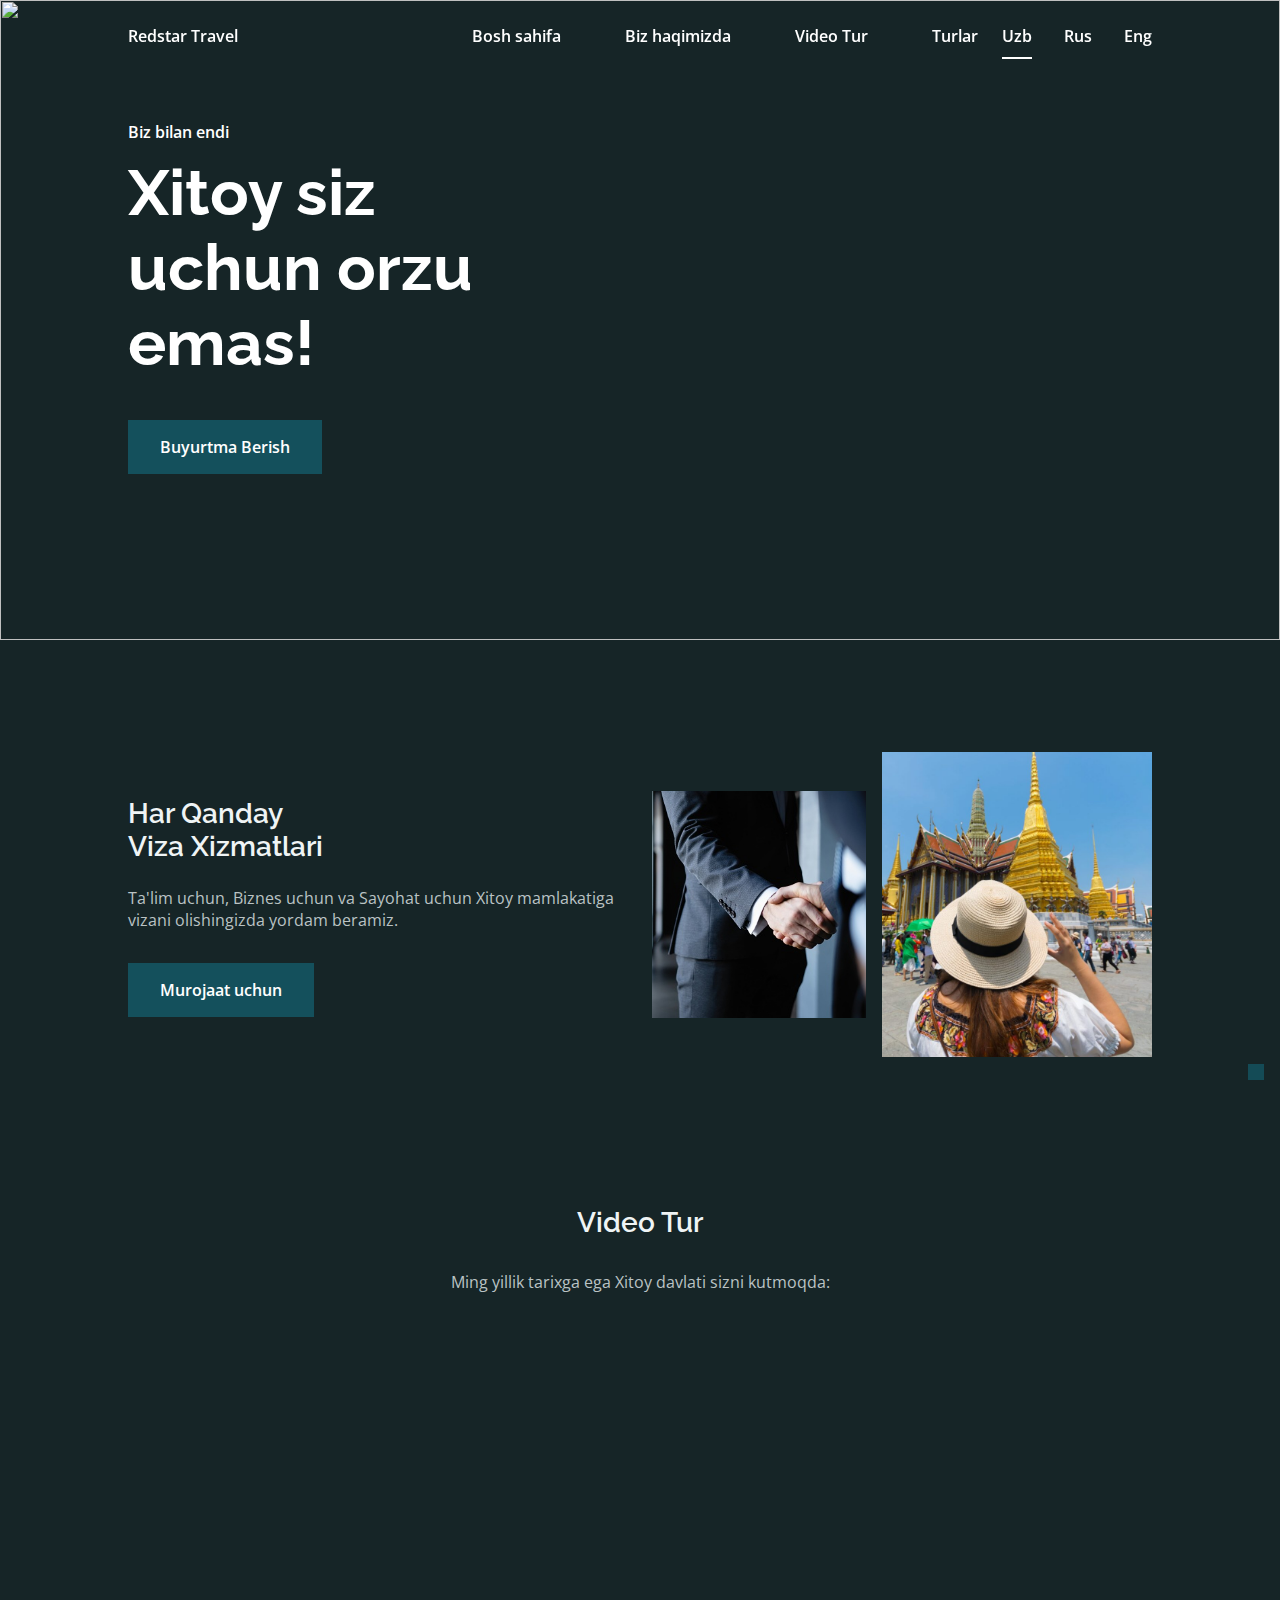
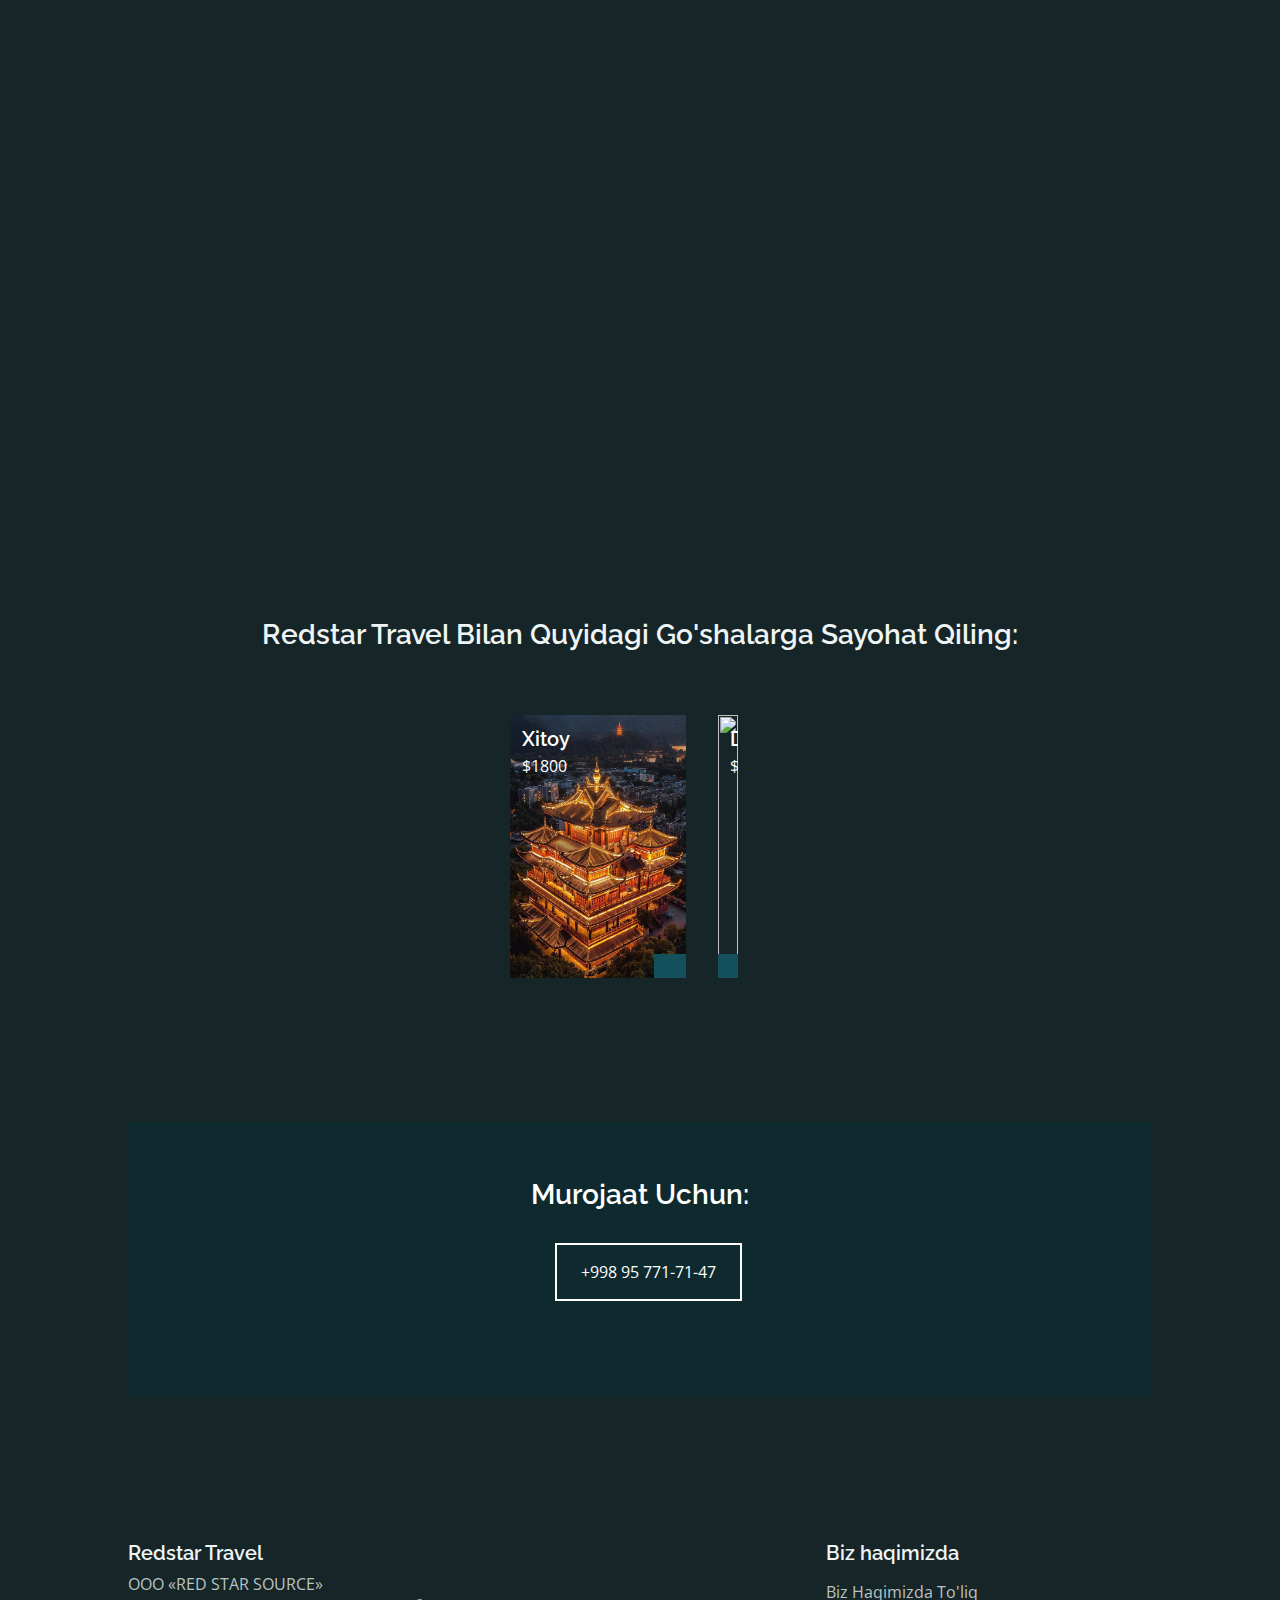
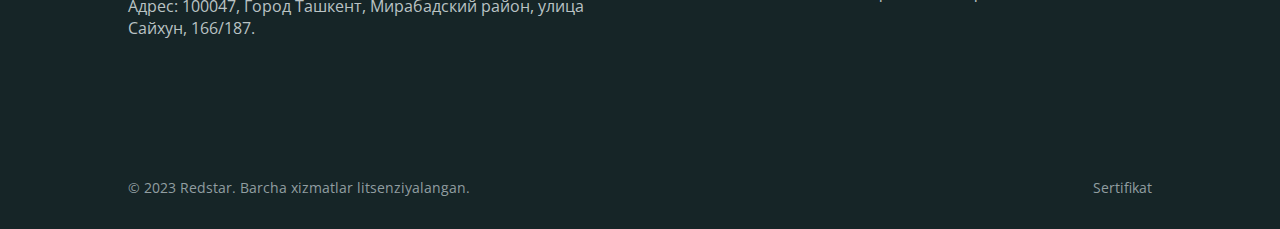
==== commit 29c24602: "tugadi" ====
--- a/index.html
+++ b/index.html
@@ -44,9 +44,9 @@
                      <div class="nav__dark">
                         <!-- Theme change button -->
                         <span class="change-theme-name">Tilni tanlang:</span>
-			<a href="index.html" class="nav__link active-link" style="margin: 0 .5rem;">Uzb</a>
-            <a href="rus.html" class="nav__link" style="margin: 0 .5rem;">Rus</a>
-            <a href="eng.html" class="nav__link" style="margin: 0 .5rem;">Eng</a>
+			<a href="index.html" class="nav__link active-link" style="margin: 0 0 0 .5rem;">Uzb</a>
+            <a href="rus.html" class="nav__link" >Rus</a>
+            <a href="eng.html" class="nav__link" >Eng</a>
                     </div>
 
                     <i class="ri-close-line nav__close" id="nav-close"></i>
--- a/assets/css/styles.css
+++ b/assets/css/styles.css
@@ -812,7 +812,6 @@
 /* For small devices */
 @media screen and (max-width: 340px) {
   .place__container {
-    grid-template-columns: max-content;
     justify-content: center;
   }
   .experience__content {
@@ -847,7 +846,6 @@
 
 @media (max-width:480px) {
   .place__container {
-    grid-template-columns: max-content;
     justify-content: center;
   }
   .experience__content {
@@ -881,7 +879,6 @@
 }
 @media (min-width:481px) and (max-width:567px) {
   .place__container {
-    grid-template-columns: max-content;
     justify-content: center;
   }
   .experience__content {
@@ -1128,6 +1125,7 @@
   }
   .place__card, .place__img {
     height: 263px;
+    width: 100%;
   }
   .footer__content {
     justify-items: center;
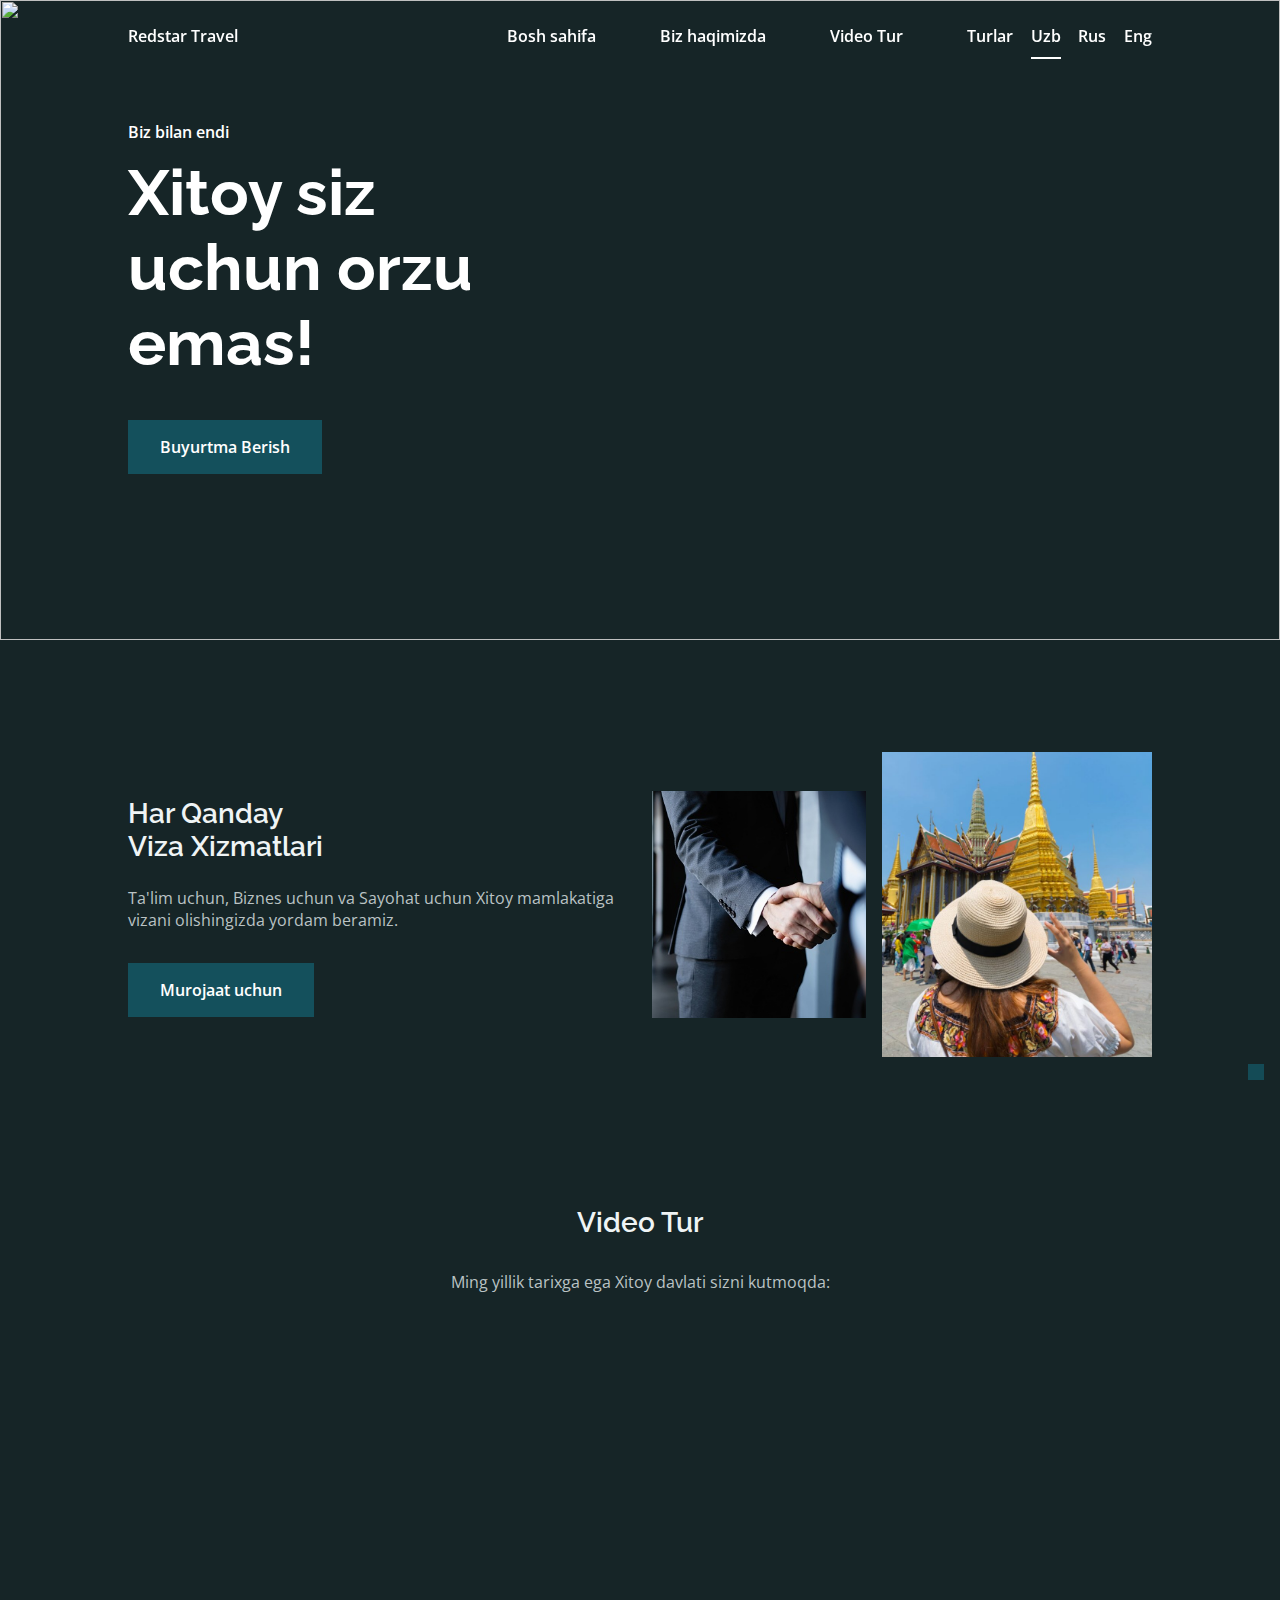
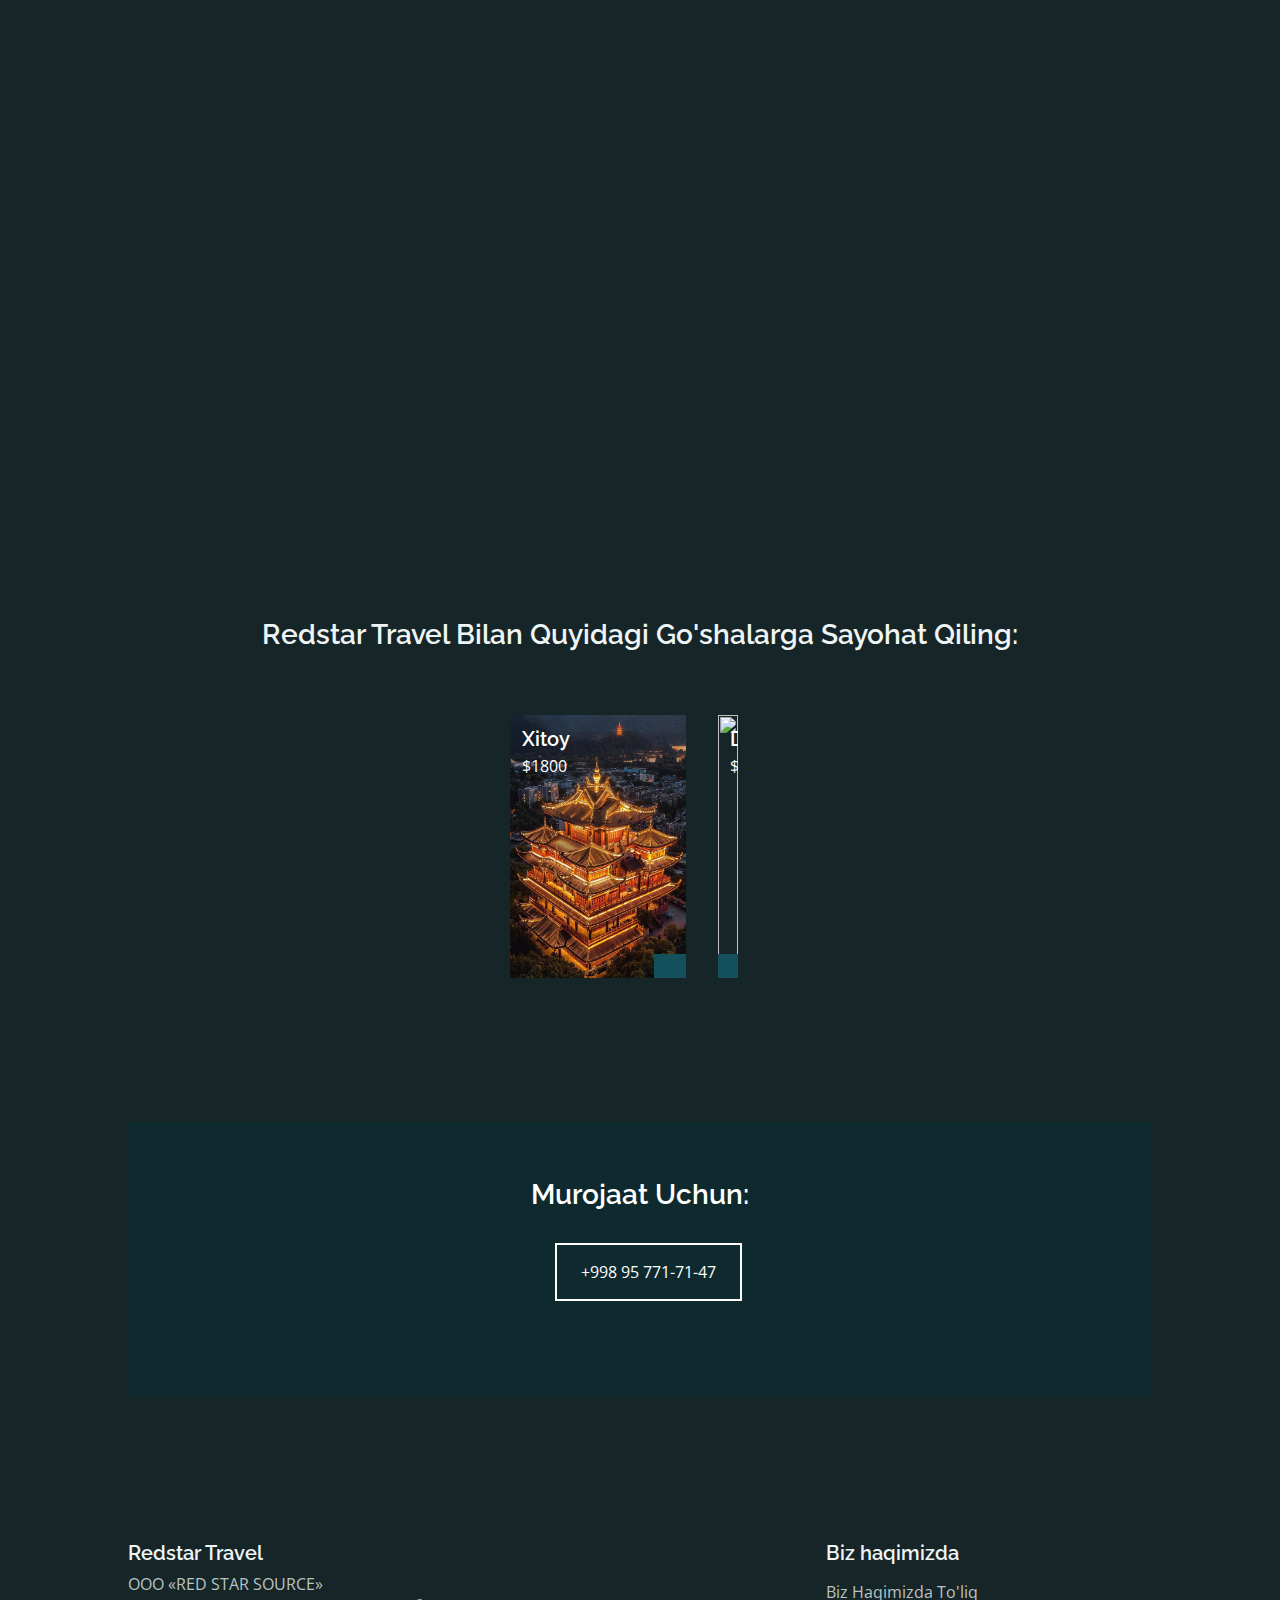
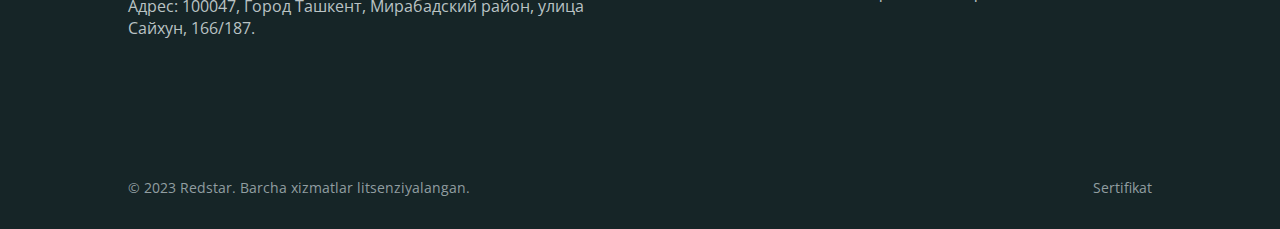
==== commit 3b64e58d: "Assalomu alaykum qadrli insonu toshbaqalar" ====
--- a/index.html
+++ b/index.html
@@ -44,9 +44,9 @@
                      <div class="nav__dark">
                         <!-- Theme change button -->
                         <span class="change-theme-name">Tilni tanlang:</span>
-			<a href="index.html" class="nav__link active-link" style="margin: 0 0 0 .5rem;">Uzb</a>
-            <a href="rus.html" class="nav__link" >Rus</a>
-            <a href="eng.html" class="nav__link" >Eng</a>
+			<a href="index.html" class="nav__link active-link" style="margin: 0 0 0 .1rem; padding: 0;">Uzb</a>
+            <a href="rus.html" class="nav__link" style="margin: 0 0 0 .1rem; padding: 0;">Rus</a>
+            <a href="eng.html" class="nav__link" style="margin: 0 0 0 .1rem; padding: 0;">Eng</a>
                     </div>
 
                     <i class="ri-close-line nav__close" id="nav-close"></i>
@@ -77,10 +77,14 @@
     	<a href="tel: +998957717147" class="button home__social-link" style="display: flex; justify-content:center; align-items:center; margin-bottom:1rem;">
 <i class="ri-phone-fill"></i>
  Qo'ng'iroq qilish</a>
+ <form id="myform">
 <h3 class="about__title" style="color: #000">Buyurtma berish: </h3><br>
- <a href="#" class="button home__social-link" style="display: flex; justify-content:center; align-items:center;"> 
-    8600493288404852 </br> 03/25 </br>  OOO RED STAR SOURCE</a>
-
+<input type="text" required placeholder="To'liq Ismingiz:" id="ism" class="subscribe__input" style="background-color: #fff; color: #000; margin-bottom: 1rem; padding:10px 0; border-bottom: 2px solid #000;">
+<input type="tel" required placeholder="+998900000000" class="subscribe__input" id="tel" style="background-color: #fff; color: #000; margin-bottom: 1rem; padding:10px 0; border-bottom: 2px solid #000;" >
+<div id="phone_error" class="error hidden"> Iltimos to'g'ri raqam kiriting </div>
+ <button type="submit" class="button" style="display: flex; justify-content:center; align-items:center;"> <i class="ri-bank-card-line"></i>
+    Sotib olish</button>
+</form>
     </div>
 </aside>
                         </div>
@@ -287,5 +291,27 @@
             <!--=============== MAIN JS ===============-->
             <script src="assets/js/main.js"></script>
   <script src="assets/js/micromodal.js"></script>
+  <script>
+    function validatePhoneNumber(input_str) {
+    var re = /^[\+]998[389][012345789][0-9]{7}$/;
+  
+    return re.test(input_str);
+  }
+function validateForm(event) {
+    var phone = document.getElementById('tel').value;
+    var ism = document.getElementById('ism').value;
+    if (!validatePhoneNumber(phone)) {
+  
+  document.getElementById('phone_error').classList.remove('hidden');
+    } else {
+  
+  document.getElementById('phone_error').classList.add('hidden');
+      window.location="https://payme.uz/62cd5f3fcad1c75163620aa4"
+    }
+    event.preventDefault();
+}
+  
+document.getElementById('myform').addEventListener('submit', validateForm);
+  </script>
     </body>
 </html>
--- a/assets/css/styles.css
+++ b/assets/css/styles.css
@@ -85,7 +85,7 @@
 .nav__dark {
   display: flex;
   align-items: center;
-  column-gap: 2rem;
+  column-gap: 1rem;
   position: absolute;
   left: 3rem;
   bottom: 4rem;
@@ -233,6 +233,9 @@
     padding: 3rem;
     transition: .4s;
   }
+  .nav-dark{
+    column-gap: .5rem;
+  }
 }
 
 .nav__list {
@@ -679,9 +682,19 @@
 }
 
 .subscribe__input::placeholder {
-  color: var(--text-color);
-}
-
+  color: #000;
+  
+}
+
+.error
+{
+  color: red;
+  size: 80%
+}
+.hidden
+{
+  display:none
+}
 /*=============== SPONSORS ===============*/
 .sponsor__container {
   grid-template-columns: repeat(auto-fit, minmax(110px, 1fr));
@@ -842,6 +855,9 @@
     height: 240px;
     width: 360px;
   }
+  .nav-dark{
+    column-gap: .5rem;
+  }
 }
 
 @media (max-width:480px) {
@@ -876,6 +892,9 @@
     height: 240px;
     width: 100%;
   }
+  .nav-dark{
+    column-gap: .5rem;
+  }
 }
 @media (min-width:481px) and (max-width:567px) {
   .place__container {
@@ -909,6 +928,9 @@
     height: 360px;
     width: 100%;
   }
+  .nav-dark{
+    column-gap: .5rem;
+  }
 }
 /* For medium devices */
 @media screen and (min-width: 568px) {
@@ -934,6 +956,9 @@
   iframe{
     height: 360px;
     width: 100%;
+  }
+  .nav-dark{
+    column-gap: .5rem;
   }
 }
 
